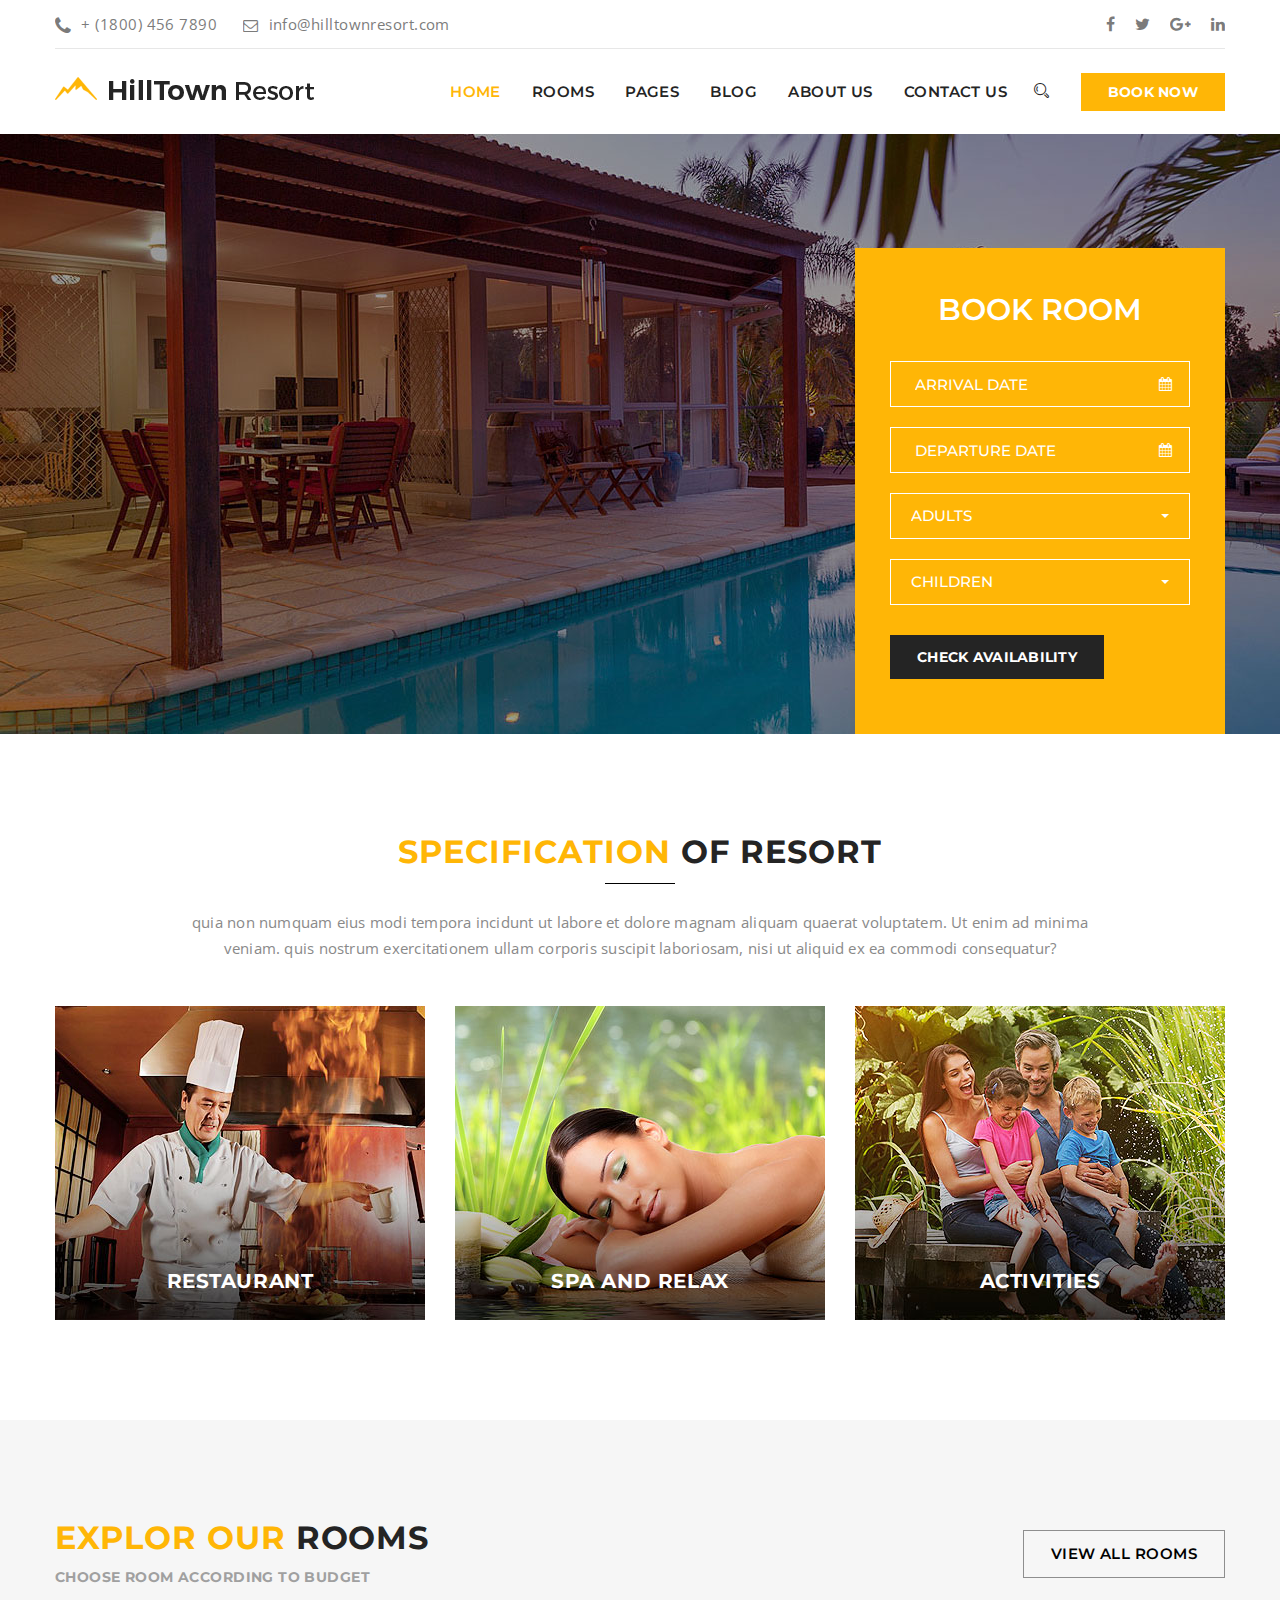
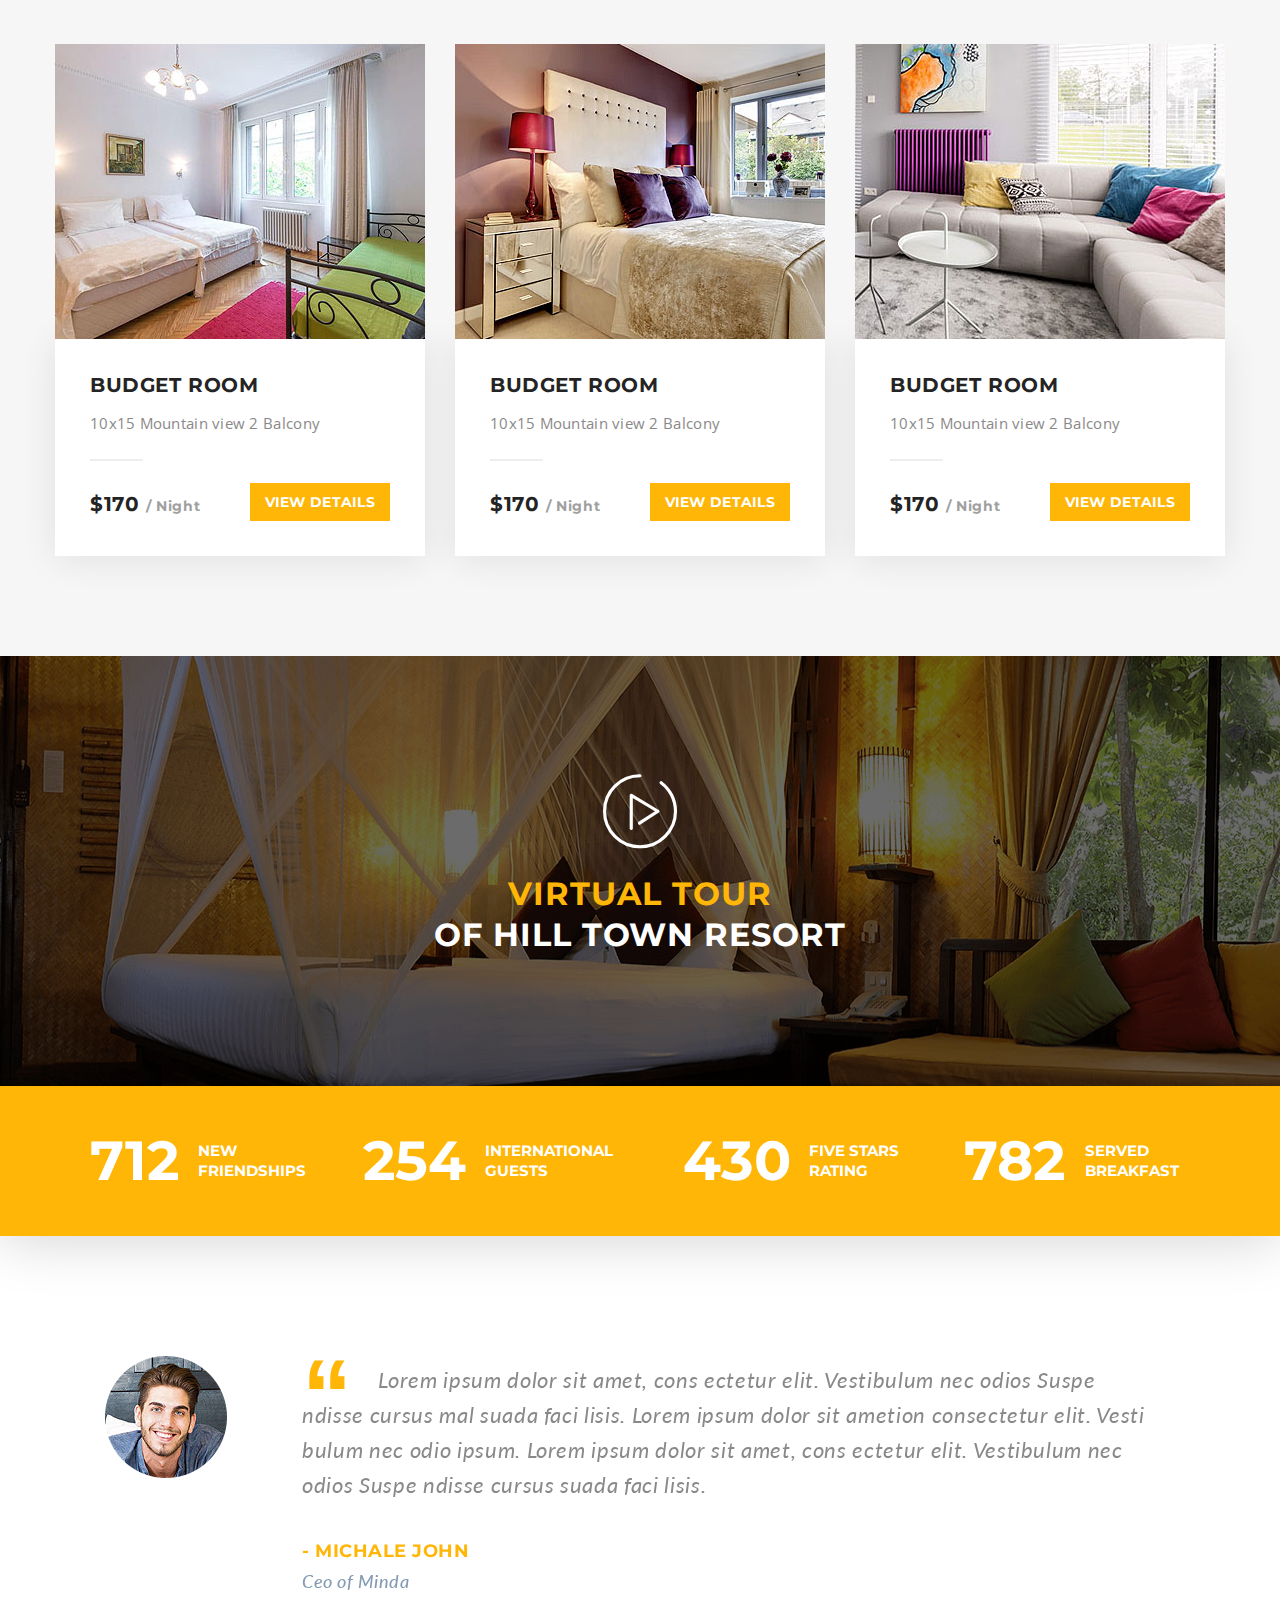
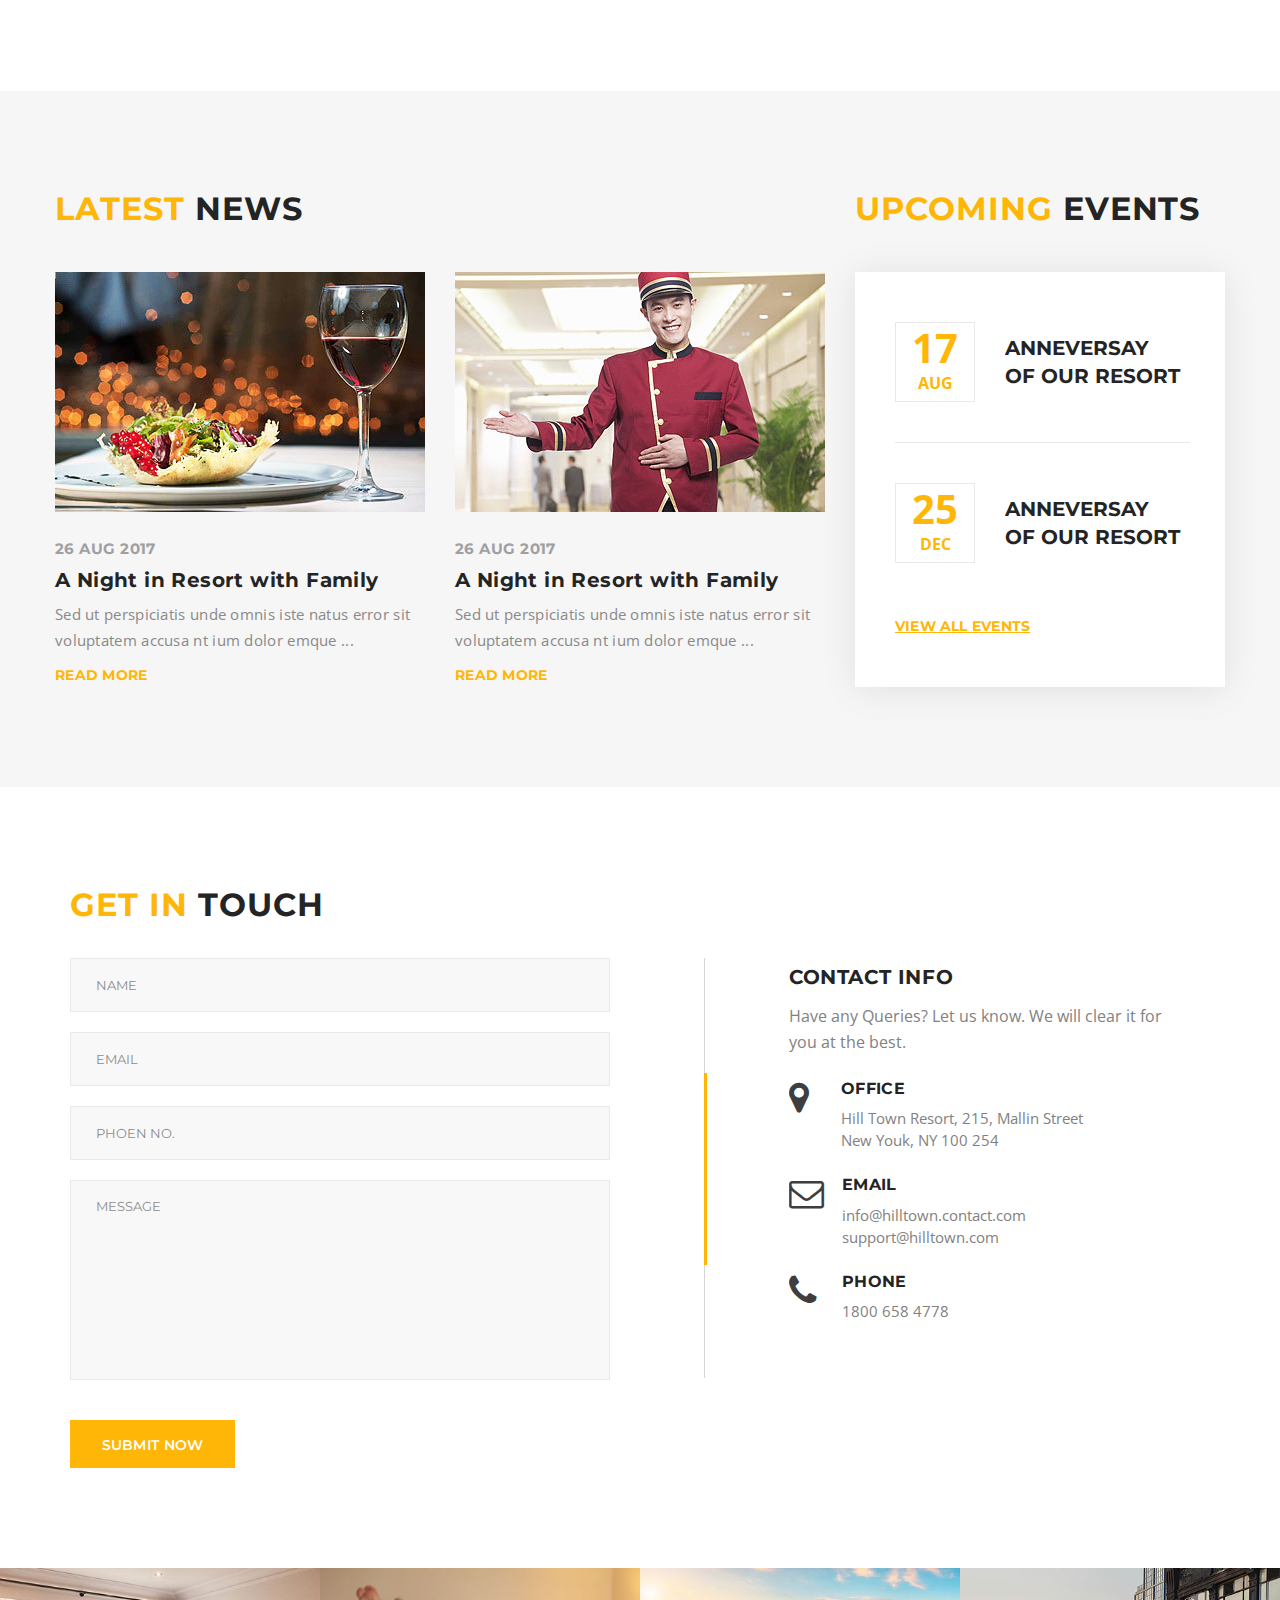
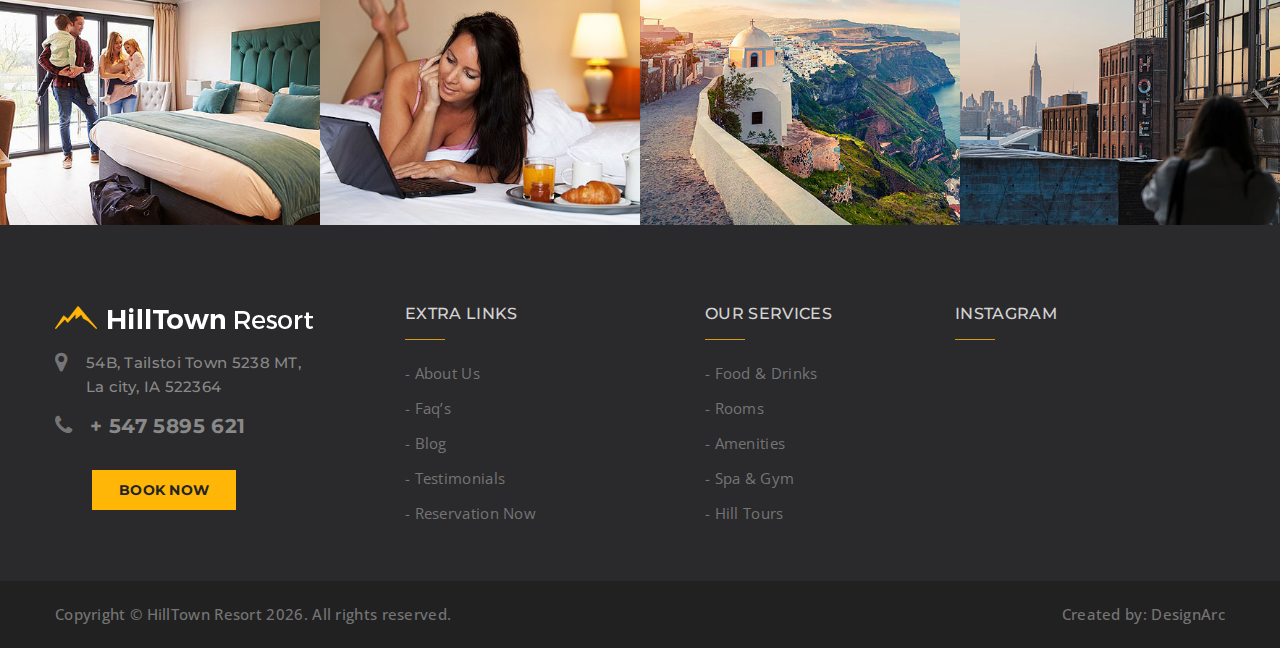
==== index-3.html @ 5f94962a "First Commit" ====
<!DOCTYPE html>
<html lang="en">
    
<!-- Mirrored from galaxyanalytics.net/demos/hilltown/theme/index-3.html by HTTrack Website Copier/3.x [XR&CO'2014], Sat, 01 Dec 2018 19:02:22 GMT -->
<head>
        <meta charset="utf-8">
        <meta http-equiv="X-UA-Compatible" content="IE=edge">
        <meta name="viewport" content="width=device-width, initial-scale=1">
        
        <link rel="icon" href="img/fav-icon.png" type="image/x-icon" />
        <!-- The above 3 meta tags *must* come first in the head; any other head content must come *after* these tags -->
        <title>HillTown Resort</title>

        <!-- Icon css link -->
        <link href="css/font-awesome.min.css" rel="stylesheet">
        <link href="vendors/stroke-icon/style.css" rel="stylesheet">
        <link href="vendors/flat-icon/flaticon.css" rel="stylesheet">
        <!-- Bootstrap -->
        <link href="css/bootstrap.min.css" rel="stylesheet">
        
        <!-- Rev slider css -->
        <link href="vendors/revolution/css/settings.css" rel="stylesheet">
        <link href="vendors/revolution/css/layers.css" rel="stylesheet">
        <link href="vendors/revolution/css/navigation.css" rel="stylesheet">
        <link href="vendors/animate-css/animate.css" rel="stylesheet">
        
        <!-- Extra plugin css -->
        <link href="vendors/magnify-popup/magnific-popup.css" rel="stylesheet">
        <link href="vendors/owl-carousel/owl.carousel.min.css" rel="stylesheet">
        <link href="vendors/bootstrap-datepicker/bootstrap-datetimepicker.min.css" rel="stylesheet">
        <link href="vendors/bootstrap-selector/bootstrap-select.css" rel="stylesheet">
        <link href="vendors/lightbox/simpleLightbox.css" rel="stylesheet">
        
        <link href="css/style.css" rel="stylesheet">
        <link href="css/responsive.css" rel="stylesheet">

        <!-- HTML5 shim and Respond.js for IE8 support of HTML5 elements and media queries -->
        <!-- WARNING: Respond.js doesn't work if you view the page via file:// -->
        <!--[if lt IE 9]>
        <script src="https://oss.maxcdn.com/html5shiv/3.7.3/html5shiv.min.js"></script>
        <script src="https://oss.maxcdn.com/respond/1.4.2/respond.min.js"></script>
        <![endif]-->
    </head>
    <body>

        <!--================Header Area =================-->
        <header class="main_header_area white_menu">
            <div class="header_top">
                <div class="container">
                    <div class="header_top_inner">
                        <div class="pull-left">
                            <a href="#"><i class="fa fa-phone"></i>+ (1800) 456 7890</a>
                            <a href="#"><i class="fa fa-envelope-o"></i>info@hilltownresort.com</a>
                        </div>
                        <div class="pull-right">
                            <ul class="header_social">
                                <li><a href="#"><i class="fa fa-facebook"></i></a></li>
                                <li><a href="#"><i class="fa fa-twitter"></i></a></li>
                                <li><a href="#"><i class="fa fa-google-plus"></i></a></li>
                                <li><a href="#"><i class="fa fa-linkedin"></i></a></li>
                            </ul>
                        </div>
                    </div>
                </div>
            </div>
            <div class="header_menu">
                <nav class="navbar navbar-default">
                    <div class="container">
                        <!-- Brand and toggle get grouped for better mobile display -->
                        <div class="navbar-header">
                            <button type="button" class="navbar-toggle collapsed" data-toggle="collapse" data-target="#bs-example-navbar-collapse-1" aria-expanded="false">
                                <span class="sr-only">Toggle navigation</span>
                                <span class="icon-bar"></span>
                                <span class="icon-bar"></span>
                                <span class="icon-bar"></span>
                            </button>
                            <a class="navbar-brand" href="#">
                                <img src="img/logo-black.png" alt="">
                                <img src="img/logo-sticky.png" alt="">
                            </a>
                        </div>

                        <!-- Collect the nav links, forms, and other content for toggling -->
                        <div class="collapse navbar-collapse" id="bs-example-navbar-collapse-1">
                            <ul class="nav navbar-nav">
                                <li class="dropdown submenu active">
                                    <a href="#" class="dropdown-toggle" data-toggle="dropdown" role="button" aria-haspopup="true" aria-expanded="false">Home <i class="fa fa-chevron-down" aria-hidden="true"></i></a>
                                    <ul class="dropdown-menu">
                                        <li><a href="index.html">Home Page 1</a></li>
                                        <li><a href="index-2.html">Home Page 2</a></li>
                                        <li><a href="index-3.html">Home Page 3</a></li>
                                        <li><a href="index-4.html">Home Page 4</a></li>
                                    </ul>
                                </li>
                                <li class="submenu dropdown">
                                    <a href="#" class="dropdown-toggle" data-toggle="dropdown" role="button" aria-haspopup="true" aria-expanded="false">Rooms <i class="fa fa-chevron-down" aria-hidden="true"></i></a>
                                    <ul class="dropdown-menu">
                                        <li><a href="room.html">Rooms Grid Style</a></li>
                                        <li><a href="room-list.html">Rooms List Style</a></li>
                                        <li><a href="room-details.html">Single Room</a></li>
                                    </ul>
                                </li>
                                <li class="submenu dropdown">
                                    <a href="#" class="dropdown-toggle" data-toggle="dropdown" role="button" aria-haspopup="true" aria-expanded="false">pages <i class="fa fa-chevron-down" aria-hidden="true"></i></a>
                                    <ul class="dropdown-menu">
                                        <li><a href="aminities.html">Aminities</a></li>
                                        <li><a href="search.html">Search</a></li>
                                        <li class="dropdown submenu">
                                            <a href="#" class="dropdown-toggle" data-toggle="dropdown" role="button" aria-haspopup="true" aria-expanded="false">Events</a>
                                            <ul class="dropdown-menu">
                                                <li><a href="event.html">-  Event List</a></li>
                                                <li><a href="event-two-column.html">-  Event Grid</a></li>
                                                <li><a href="event-details.html">-  Event Single</a></li>
                                            </ul>
                                        </li>
                                        <li class="dropdown submenu">
                                            <a href="#" class="dropdown-toggle" data-toggle="dropdown" role="button" aria-haspopup="true" aria-expanded="false">Gallery</a>
                                            <ul class="dropdown-menu">
                                                <li><a href="gallery-two-column.html">-  Gallery 2 Column</a></li>
                                                <li><a href="gallery-three-column.html">-  Gallery 3 Column</a></li>
                                                <li><a href="cobage-gallery.html">-  Gallery Cobage</a></li>
                                            </ul>
                                        </li>
                                        <li><a href="restaurant.html">Our Reataurant</a></li>
                                        <li><a href="spa.html">Spa & Relax</a></li>
                                        <li><a href="activities.html">Activities</a></li>
                                        <li><a href="comming-soon.html">Coming Soon page</a></li>
                                        <li><a href="404.html">404 Error</a></li>
                                    </ul>
                                </li>
                                <li class="submenu dropdown">
                                    <a href="#" class="dropdown-toggle" data-toggle="dropdown" role="button" aria-haspopup="true" aria-expanded="false">Blog <i class="fa fa-chevron-down" aria-hidden="true"></i></a>
                                    <ul class="dropdown-menu">
                                        <li><a href="blog-left-sidebar.html">Blog with leftside bar</a></li>
                                        <li><a href="blog-right-sidebar.html">Blog with rightside bar</a></li>
                                        <li><a href="blog.html">Blog without side bar</a></li>
                                        <li><a href="blog-details.html">Blog details</a></li>
                                    </ul>
                                </li>
                                <li><a href="about-us.html">About Us</a></li>
                                <li><a href="contact-us.html">Contact Us</a></li>
                            </ul>
                            <ul class="nav navbar-nav navbar-right">
                                <li class="search_dropdown">
                                    <a class="popup-with-zoom-anim" href="#test-search"><i class="icon icon-Search"></i></a>
                                </li>
                                <li class="book_btn">
                                    <a class="book_now_btn" href="#">Book now</a>
                                </li>
                            </ul>
                        </div><!-- /.navbar-collapse -->
                    </div><!-- /.container-fluid -->
                </nav>
            </div>
        </header>
        <!--================Header Area =================-->
        
        <!--================Slider Area =================-->
        <section class="main_slider_area">
            <div id="main_slider3" class="rev_slider" data-version="5.3.1.6">
                <ul>
                    <li data-index="rs-1587" data-transition="fade" data-slotamount="default" data-hideafterloop="0" data-hideslideonmobile="off"  data-easein="default" data-easeout="default" data-masterspeed="300"  data-thumb="img/home-slider/slider-5.jpg"  data-rotate="0"  data-saveperformance="off"  data-title="Creative" data-param1="01" data-param2="" data-param3="" data-param4="" data-param5="" data-param6="" data-param7="" data-param8="" data-param9="" data-param10="" data-description="">
                    <!-- MAIN IMAGE -->
                    <img src="img/home-slider/slider-5.jpg"  alt="" data-bgposition="center center" data-bgfit="cover" data-bgrepeat="no-repeat" data-bgparallax="5" class="rev-slidebg" data-no-retina>

                    </li>
                    <li data-index="rs-1588" data-transition="fade" data-slotamount="default" data-hideafterloop="0" data-hideslideonmobile="off"  data-easein="default" data-easeout="default" data-masterspeed="300"  data-thumb="img/home-slider/slider-6.jpg"  data-rotate="0"  data-saveperformance="off"  data-title="Creative" data-param1="01" data-param2="" data-param3="" data-param4="" data-param5="" data-param6="" data-param7="" data-param8="" data-param9="" data-param10="" data-description="">
                    <!-- MAIN IMAGE -->
                    <img src="img/home-slider/slider-6.jpg"  alt="" data-bgposition="center center" data-bgfit="cover" data-bgrepeat="no-repeat" data-bgparallax="5" class="rev-slidebg" data-no-retina>
                    <!-- LAYERS -->
                        <!-- LAYERS -->

                        <!-- LAYER NR. 1 -->
                    </li>
                    <li data-index="rs-1589" data-transition="fade" data-slotamount="default" data-hideafterloop="0" data-hideslideonmobile="off"  data-easein="default" data-easeout="default" data-masterspeed="300"  data-thumb="img/home-slider/slider-7.jpg"  data-rotate="0"  data-saveperformance="off"  data-title="Creative" data-param1="01" data-param2="" data-param3="" data-param4="" data-param5="" data-param6="" data-param7="" data-param8="" data-param9="" data-param10="" data-description="">
                    <!-- MAIN IMAGE -->
                    <img src="img/home-slider/slider-7.jpg"  alt="" data-bgposition="center center" data-bgfit="cover" data-bgrepeat="no-repeat" data-bgparallax="5" class="rev-slidebg" data-no-retina>
                        <!-- LAYER NR. 1 -->
                    </li>
                </ul>
            </div>
            <div class="book_room_area">
                <div class="container">
                    <div class="book_room_box">
                        <div class="book_table_item">
                            <h3>Book Room</h3>
                        </div>
                        <div class="book_table_item">
                            <div class="input-append date form_datetime">
                                <input size="16" type="text" value="" readonly placeholder="Arrival Date">
                                <span class="add-on"><i class="fa fa-calendar" aria-hidden="true"></i></span>
                            </div>
                        </div>
                        <div class="book_table_item">
                            <div class="input-append date form_datetime">
                                <input size="16" type="text" value="" readonly placeholder="Departure Date">
                                <span class="add-on"><i class="fa fa-calendar" aria-hidden="true"></i></span>
                            </div>
                        </div>
                        <div class="book_table_item">
                            <select class="selectpicker">
                                <option>Adults</option>
                                <option>Adults</option>
                                <option>Adults</option>
                            </select>
                        </div>
                        <div class="book_table_item">
                            <select class="selectpicker">
                                <option>Children</option>
                                <option>Children</option>
                                <option>Children</option>
                            </select>
                        </div>
                        <div class="book_table_item">
                            <a class="book_now_btn_black" href="#">Check Availability</a>
                        </div>
                    </div>
                </div>
            </div>
        </section>
        <!--================End Slider Area =================-->
        
        <!--================Specification Resort Area =================-->
        <section class="spec_resort_area">
            <div class="container">
                <div class="main_big_title">
                    <h2>specification <span>of resort</span></h2>
                    <p>quia non numquam eius modi tempora incidunt ut labore et dolore magnam aliquam quaerat voluptatem. Ut enim ad minima <br /> veniam. quis nostrum exercitationem ullam corporis suscipit laboriosam, nisi ut aliquid ex ea commodi consequatur? </p>
                </div>
                <div class="row spec_resort_inner">
                    <div class="col-md-4 col-sm-6">
                        <div class="spec_resort_item">
                            <a class="resort_img" href="spa.html"><img src="img/resot/resot-2.jpg" alt=""></a>
                            <h4>Restaurant</h4>
                        </div>
                    </div>
                    <div class="col-md-4 col-sm-6">
                        <div class="spec_resort_item">
                            <a class="resort_img" href="spa.html"><img src="img/resot/resot-3.jpg" alt=""></a>
                            <h4>spa and relax</h4>
                        </div>
                    </div>
                    <div class="col-md-4 col-sm-6">
                        <div class="spec_resort_item">
                            <a class="resort_img" href="spa.html"><img src="img/resot/resot-4.jpg" alt=""></a>
                            <h4>activities</h4>
                        </div>
                    </div>
                </div>
            </div>
        </section>
        <!--================End Specification Resort Area =================-->
        
        <!--================Explor Room Area =================-->
        <section class="explor_room_area">
            <div class="container">
                <div class="explor_title row m0">
                    <div class="pull-left">
                        <div class="left_ex_title">
                            <h2>Explor Our <span>rooms</span></h2>
                            <p>choose room according to budget</p>
                        </div>
                    </div>
                    <div class="pull-right">
                        <a class="about_btn_b" href="#">view all rooms</a>
                    </div>
                </div>
                <div class="row explor_room_item_inner">
                    <div class="col-md-4 col-sm-6">
                        <div class="explor_item">
                            <a href="room-details.html" class="room_image">
                                <img src="img/room/room-1.jpg" alt="">
                            </a>
                            <div class="explor_text">
                                <a href="#"><h4>Budget room</h4></a>
                                <ul>
                                    <li><a href="#">10x15</a></li>
                                    <li><a href="#">Mountain view</a></li>
                                    <li><a href="#">2 Balcony</a></li>
                                </ul>
                                <div class="explor_footer">
                                    <div class="pull-left">
                                        <h3>$170 <span>/ Night</span></h3>
                                    </div>
                                    <div class="pull-right">
                                        <a class="book_now_btn" href="#">View details</a>
                                    </div>
                                </div>
                            </div>
                        </div>
                    </div>
                    <div class="col-md-4 col-sm-6">
                        <div class="explor_item">
                            <a href="room-details.html" class="room_image">
                                <img src="img/room/room-2.jpg" alt="">
                            </a>
                            <div class="explor_text">
                                <a href="#"><h4>Budget room</h4></a>
                                <ul>
                                    <li><a href="#">10x15</a></li>
                                    <li><a href="#">Mountain view</a></li>
                                    <li><a href="#">2 Balcony</a></li>
                                </ul>
                                <div class="explor_footer">
                                    <div class="pull-left">
                                        <h3>$170 <span>/ Night</span></h3>
                                    </div>
                                    <div class="pull-right">
                                        <a class="book_now_btn" href="#">View details</a>
                                    </div>
                                </div>
                            </div>
                        </div>
                    </div>
                    <div class="col-md-4 col-sm-6">
                        <div class="explor_item">
                            <a href="room-details.html" class="room_image">
                                <img src="img/room/room-3.jpg" alt="">
                            </a>
                            <div class="explor_text">
                                <a href="#"><h4>Budget room</h4></a>
                                <ul>
                                    <li><a href="#">10x15</a></li>
                                    <li><a href="#">Mountain view</a></li>
                                    <li><a href="#">2 Balcony</a></li>
                                </ul>
                                <div class="explor_footer">
                                    <div class="pull-left">
                                        <h3>$170 <span>/ Night</span></h3>
                                    </div>
                                    <div class="pull-right">
                                        <a class="book_now_btn" href="#">View details</a>
                                    </div>
                                </div>
                            </div>
                        </div>
                    </div>
                </div>
            </div>
        </section>
        <!--================End Explor Room Area =================-->
        
        <!--================Video Area =================-->
        <section class="video_area">
            <div class="container">
                <div class="video_inner">
                    <a class="popup-youtube" href="https://www.youtube.com/watch?v=48uPk1SA37Y"><i class="flaticon-play-button"></i></a>
                    <h4>virtual Tour</h4>
                    <h5>of Hill Town Resort</h5>
                </div>
            </div>
        </section>
        <!--================End Video Area =================-->
        
        <!--================Fun Fact Area =================-->
        <section class="fun_fact_area yellow_fun_fact">
            <div class="container">
                <div class="row">
                    <div class="fun_fact_box row m0">
                        <div class="col-md-3 col-sm-6">
                            <div class="media">
                                <div class="media-left">
                                    <h3 class="counter">712</h3>
                                </div>
                                <div class="media-body">
                                    <h4>new <br /> friendships</h4>
                                </div>
                            </div>
                        </div>
                        <div class="col-md-3 col-sm-6">
                            <div class="media">
                                <div class="media-left">
                                    <h3 class="counter">254</h3>
                                </div>
                                <div class="media-body">
                                    <h4>International <br /> Guests</h4>
                                </div>
                            </div>
                        </div>
                        <div class="col-md-3 col-sm-6">
                            <div class="media">
                                <div class="media-left">
                                    <h3 class="counter">430</h3>
                                </div>
                                <div class="media-body">
                                    <h4>five stars <br /> rating</h4>
                                </div>
                            </div>
                        </div>
                        <div class="col-md-3 col-sm-6">
                            <div class="media">
                                <div class="media-left">
                                    <h3 class="counter">782</h3>
                                </div>
                                <div class="media-body">
                                    <h4>Served <br /> Breakfast</h4>
                                </div>
                            </div>
                        </div>
                    </div>
                </div>
            </div>
        </section>
        <!--================End Fun Fact Area =================-->
        
        <!--================Client Testimonial Area =================-->
        <section class="client_area client_three">
            <div class="container">
                <div class="clients_slider owl-carousel">
                    <div class="item">
                        <div class="media">
                            <div class="media-left">
                                <img src="img/clients/client-1.png" alt="">
                            </div>
                            <div class="media-body">
                                <p><i>“</i> Lorem ipsum dolor sit amet, cons ectetur elit. Vestibulum nec odios Suspe ndisse cursus mal suada faci lisis. Lorem ipsum dolor sit ametion consectetur elit. Vesti bulum nec odio ipsum. Lorem ipsum dolor sit amet, cons ectetur elit. Vestibulum nec odios Suspe ndisse cursus suada faci lisis. </p>
                                <a href="#"><h4>- Michale John</h4></a>
                                <h5>Ceo of Minda</h5>
                            </div>
                        </div>
                    </div>
                    <div class="item">
                        <div class="media">
                            <div class="media-left">
                                <img src="img/clients/client-1.png" alt="">
                            </div>
                            <div class="media-body">
                                <p><i>“</i> Lorem ipsum dolor sit amet, cons ectetur elit. Vestibulum nec odios Suspe ndisse cursus mal suada faci lisis. Lorem ipsum dolor sit ametion consectetur elit. Vesti bulum nec odio ipsum. Lorem ipsum dolor sit amet, cons ectetur elit. Vestibulum nec odios Suspe ndisse cursus suada faci lisis. </p>
                                <a href="#"><h4>- Michale John</h4></a>
                                <h5>Ceo of Minda</h5>
                            </div>
                        </div>
                    </div>
                    <div class="item">
                        <div class="media">
                            <div class="media-left">
                                <img src="img/clients/client-1.png" alt="">
                            </div>
                            <div class="media-body">
                                <p><i>“</i> Lorem ipsum dolor sit amet, cons ectetur elit. Vestibulum nec odios Suspe ndisse cursus mal suada faci lisis. Lorem ipsum dolor sit ametion consectetur elit. Vesti bulum nec odio ipsum. Lorem ipsum dolor sit amet, cons ectetur elit. Vestibulum nec odios Suspe ndisse cursus suada faci lisis. </p>
                                <a href="#"><h4>- Michale John</h4></a>
                                <h5>Ceo of Minda</h5>
                            </div>
                        </div>
                    </div>
                </div>
            </div>
        </section>
        <!--================End Client Testimonial Area =================-->
        
        <!--================Latest News Area =================-->
        <section class="latest_news_area">
            <div class="container">
                <div class="row">
                    <div class="col-md-8">
                        <div class="row latest_news_left">
                            <div class="left_ex_title">
                                <h2>Latest <span>News</span></h2>
                            </div>
                            <div class="col-sm-6">
                                <div class="l_news_item">
                                    <a href="blog-details.html" class="news_img">
                                        <img src="img/blog/latest-news/l-news-1.jpg" alt="">
                                    </a>
                                    <div class="news_text">
                                        <a class="l_date" href="#">26 Aug 2017</a>
                                        <a href="#"><h4>A Night in Resort with Family</h4></a>
                                        <p>Sed ut perspiciatis unde omnis iste natus error sit voluptatem accusa nt ium dolor emque ...</p>
                                        <a class="news_more" href="blog-details.html">Read more</a>
                                    </div>
                                </div>
                            </div>
                            <div class="col-sm-6">
                                <div class="l_news_item">
                                    <a href="blog-details.html" class="news_img">
                                        <img src="img/blog/latest-news/l-news-2.jpg" alt="">
                                    </a>
                                    <div class="news_text">
                                        <a class="l_date" href="#">26 Aug 2017</a>
                                        <a href="#"><h4>A Night in Resort with Family</h4></a>
                                        <p>Sed ut perspiciatis unde omnis iste natus error sit voluptatem accusa nt ium dolor emque ...</p>
                                        <a class="news_more" href="blog-details.html">Read more</a>
                                    </div>
                                </div>
                            </div>
                        </div>
                    </div>
                    <div class="col-md-4 col-sm-6">
                        <div class="right_event">
                            <div class="left_ex_title">
                                <h2>Upcoming <span>Events</span></h2>
                            </div>
                            <div class="right_event_area">
                                <div class="media">
                                    <div class="media-left">
                                        <h3>17<span>Aug</span></h3>
                                    </div>
                                    <div class="media-body">
                                        <h4>Anneversay of our resort</h4>
                                    </div>
                                </div>
                                <div class="media">
                                    <div class="media-left">
                                        <h3>25<span>Dec</span></h3>
                                    </div>
                                    <div class="media-body">
                                        <h4>Anneversay of our resort</h4>
                                    </div>
                                </div>
                                <a class="all_s_btn" href="#">view all events</a>
                            </div>
                        </div>
                    </div>
                </div>
            </div>
        </section>
        <!--================End Latest News Area =================-->
        
        <!--================Get Contact Area =================-->
        <section class="get_contact_area">
            <div class="container">
                <div class="row get_contact_inner">
                    <div class="col-md-6">
                        <div class="left_ex_title">
                            <h2>get in <span>touch</span></h2>
                        </div>
                        <form class="contact_us_form row m0" action="http://galaxyanalytics.net/demos/hilltown/theme/contact_process.php" method="post" id="contactForm" novalidate="novalidate">
                            <div class="form-group col-md-12">
                                <input type="text" class="form-control" id="name" name="name" placeholder="Name">
                            </div>
                            <div class="form-group col-md-12">
                                <input type="email" class="form-control" id="email" name="email" placeholder="Email">
                            </div>
                            <div class="form-group col-md-12">
                                <input type="text" class="form-control" id="phone" name="phone" placeholder="Phoen no.">
                            </div>
                            <div class="form-group col-md-12">
                                <textarea class="form-control" name="message" id="message" rows="1" placeholder="Message"></textarea>
                            </div>
                            <div class="form-group col-md-12">
                                <button type="submit" value="submit" class="btn submit_btn form-control">submit now</button>
                            </div>
                        </form>
                    </div>
                    <div class="col-md-6">
                        <div class="right_contact_info">
                            <div class="contact_info_title">
                                <h3>Contact info</h3>
                                <p>Have any Queries? Let us know. We will clear it for you at the best.</p>
                            </div>
                            <div class="contact_info_list">
                                <div class="media">
                                    <div class="media-left">
                                        <i class="fa fa-map-marker"></i>
                                    </div>
                                    <div class="media-body">
                                        <h4>Office</h4>
                                        <p>Hill Town Resort, 215, Mallin Street <br /> New Youk, NY 100 254</p>
                                    </div>
                                </div>
                                <div class="media">
                                    <div class="media-left">
                                        <i class="fa fa-envelope-o"></i>
                                    </div>
                                    <div class="media-body">
                                        <h4>Email</h4>
                                        <a href="#">info@hilltown.contact.com</a>
                                        <a href="#">support@hilltown.com</a>
                                    </div>
                                </div>
                                <div class="media">
                                    <div class="media-left">
                                        <i class="fa fa-phone"></i>
                                    </div>
                                    <div class="media-body">
                                        <h4>Phone</h4>
                                        <a href="#">1800 658 4778</a>
                                    </div>
                                </div>
                            </div>
                        </div>
                    </div>
                </div>
            </div>
        </section>
        <!--================End Get Contact Area =================-->
        
        <!--================Our Resort Gallery Area =================-->
        <div class="resort_gallery_inner resort_g_full">
            <div class="resort_full_gallery owl-carousel imageGallery1">
                <div class="item">
                    <img src="img/gallery/resort-g-1.jpg" alt="">
                    <div class="resort_g_hover">
                        <div class="resort_hover_inner">
                            <a class="light" href="img/gallery/gallery-big/img-1.jpg"><i class="fa fa-expand" aria-hidden="true"></i></a> 
                            <h5>Our Room</h5>
                        </div>
                    </div>
                </div>
                <div class="item">
                    <img src="img/gallery/resort-g-2.jpg" alt="">
                    <div class="resort_g_hover">
                        <div class="resort_hover_inner">
                            <a class="light" href="img/gallery/gallery-big/img-2.jpg"><i class="fa fa-expand" aria-hidden="true"></i></a> 
                            <h5>Our Room</h5>
                        </div>
                    </div>
                </div>
                <div class="item">
                    <img src="img/gallery/resort-g-3.jpg" alt="">
                    <div class="resort_g_hover">
                        <div class="resort_hover_inner">
                            <a class="light" href="img/gallery/gallery-big/img-3.jpg"><i class="fa fa-expand" aria-hidden="true"></i></a> 
                            <h5>Our Room</h5>
                        </div>
                    </div>
                </div>
                <div class="item">
                    <img src="img/gallery/resort-g-4.jpg" alt="">
                    <div class="resort_g_hover">
                        <div class="resort_hover_inner">
                            <a class="light" href="img/gallery/gallery-big/img-4.jpg"><i class="fa fa-expand" aria-hidden="true"></i></a> 
                            <h5>Our Room</h5>
                        </div>
                    </div>
                </div>
            </div>
        </div>
        <!--================End Our Resort Gallery Area =================-->
        
        <!--================Footer Area =================-->
        <footer class="footer_area">
            <div class="footer_widget_area">
                <div class="container">
                    <div class="row">
                        <div class="col-md-3 col-xs-6">
                            <aside class="f_widget about_widget">
                                <img src="img/footer-logo.png" alt="">
                                <div class="ab_wd_list">
                                    <div class="media">
                                        <div class="media-left">
                                            <i class="fa fa-map-marker"></i>
                                        </div>
                                        <div class="media-body">
                                            <h4>54B, Tailstoi Town 5238 MT, La city, IA 522364</h4>
                                        </div>
                                    </div>
                                    <div class="media">
                                        <div class="media-left">
                                            <i class="fa fa-phone"></i>
                                        </div>
                                        <div class="media-body">
                                            <h4>+ 547 5895 621</h4>
                                        </div>
                                    </div>
                                </div>
                                <div class="book_now_area">
                                    <a class="book_now_btn" href="#">Book now</a>
                                </div>
                            </aside>
                        </div>
                        <div class="col-md-3 col-xs-6">
                            <aside class="f_widget link_widget">
                                <div class="f_title">
                                    <h3>Extra Links</h3>
                                </div>
                                <ul>
                                    <li><a href="#">-  About Us</a></li>
                                    <li><a href="#">-  Faq’s</a></li>
                                    <li><a href="#">-  Blog</a></li>
                                    <li><a href="#">-  Testimonials</a></li>
                                    <li><a href="#">-  Reservation Now</a></li>
                                </ul>
                            </aside>
                        </div>
                        <div class="col-md-3 col-xs-6">
                            <aside class="f_widget link_widget">
                                <div class="f_title">
                                    <h3>our services</h3>
                                </div>
                                <ul>
                                    <li><a href="#">-  Food & Drinks</a></li>
                                    <li><a href="#">-  Rooms</a></li>
                                    <li><a href="#">-  Amenities</a></li>
                                    <li><a href="#">-  Spa & Gym</a></li>
                                    <li><a href="#">-  Hill Tours</a></li>
                                </ul>
                            </aside>
                        </div>
                        <div class="col-md-3 col-xs-6">
                            <aside class="f_widget instagram_widget">
                                <div class="f_title">
                                    <h3>Instagram</h3>
                                </div>
                                <ul class="instagram_list" id="instafeed"></ul>
                            </aside>
                        </div>
                    </div>
                </div>
            </div>
            <div class="footer_copyright_area">
                <div class="container">
                    <div class="pull-left">
                        <h4>Copyright © HillTown Resort  <script>document.write(new Date().getFullYear());</script>. All rights reserved. </h4>
                    </div>
                    <div class="pull-right">
                        <h4>Created by: <a href="#">DesignArc</a></h4>
                    </div>
                </div>
            </div>
        </footer>
        <!--================End Footer Area =================-->
        
        <!--================Search Box Area =================-->
        <div class="search_area zoom-anim-dialog mfp-hide" id="test-search">
            <div class="search_box_inner">
                <h3>Search</h3>
                <div class="input-group">
                    <input type="text" class="form-control" placeholder="Search for...">
                    <span class="input-group-btn">
                        <button class="btn btn-default" type="button"><i class="icon icon-Search"></i></button>
                    </span>
                </div>
            </div>
        </div>
        <!--================End Search Box Area =================-->
        
        
        
        
        
        <!--================End Footer Area =================-->
        <!-- jQuery (necessary for Bootstrap's JavaScript plugins) -->
        <script src="js/jquery-2.2.4.js"></script>
        <!-- Include all compiled plugins (below), or include individual files as needed -->
        <script src="js/bootstrap.min.js"></script>
        <!-- Rev slider js -->
        <script src="vendors/revolution/js/jquery.themepunch.tools.min.js"></script>
        <script src="vendors/revolution/js/jquery.themepunch.revolution.min.js"></script>
        <script src="vendors/revolution/js/extensions/revolution.extension.video.min.js"></script>
        <script src="vendors/revolution/js/extensions/revolution.extension.slideanims.min.js"></script>
        <script src="vendors/revolution/js/extensions/revolution.extension.layeranimation.min.js"></script>
        <script src="vendors/revolution/js/extensions/revolution.extension.navigation.min.js"></script>
        
        <script src="vendors/magnify-popup/jquery.magnific-popup.min.js"></script>
        <script src="vendors/isotope/imagesloaded.pkgd.min.js"></script>
        <script src="vendors/isotope/isotope.pkgd.min.js"></script>
        <script src="vendors/counterup/waypoints.min.js"></script>
        <script src="vendors/counterup/jquery.counterup.min.js"></script>
        <script src="vendors/owl-carousel/owl.carousel.min.js"></script>
        <script src="vendors/bootstrap-datepicker/bootstrap-datetimepicker.min.js"></script>
        <script src="vendors/bootstrap-selector/bootstrap-select.js"></script>
        <script src="vendors/lightbox/simpleLightbox.min.js"></script>
        
        <!-- instafeed-->
        <script type="text/javascript" src="vendors/instafeed/instafeed.min.js"></script>
        <script type="text/javascript" src="vendors/instafeed/script.js"></script>
        
        <script src="js/theme.js"></script>
    </body>

<!-- Mirrored from galaxyanalytics.net/demos/hilltown/theme/index-3.html by HTTrack Website Copier/3.x [XR&CO'2014], Sat, 01 Dec 2018 19:05:26 GMT -->
</html>
---- vendors/stroke-icon/style.css ----
@font-face {
	font-family: 'Stroke-Gap-Icons';
	src: url('fonts/Stroke-Gap-Icons.eot');
}
@font-face {
	font-family: 'Stroke-Gap-Icons';
	src: url([data-uri]) format('truetype'),
		 url([data-uri]) format('woff');
	font-weight: normal;
	font-style: normal;
}

.icon {
	font-family: 'Stroke-Gap-Icons';
	speak: none;
	font-style: normal;
	font-weight: normal;
	font-variant: normal;
	text-transform: none;
	line-height: 1;

	/* Better Font Rendering =========== */
	-webkit-font-smoothing: antialiased;
	-moz-osx-font-smoothing: grayscale;
}

.icon-WorldWide:before {
	content: "\e600";
}
.icon-WorldGlobe:before {
	content: "\e601";
}
.icon-Underpants:before {
	content: "\e602";
}
.icon-Tshirt:before {
	content: "\e603";
}
.icon-Trousers:before {
	content: "\e604";
}
.icon-Tie:before {
	content: "\e605";
}
.icon-TennisBall:before {
	content: "\e606";
}
.icon-Telesocpe:before {
	content: "\e607";
}
.icon-Stop:before {
	content: "\e608";
}
.icon-Starship:before {
	content: "\e609";
}
.icon-Starship2:before {
	content: "\e60a";
}
.icon-Speaker:before {
	content: "\e60b";
}
.icon-Speaker2:before {
	content: "\e60c";
}
.icon-Soccer:before {
	content: "\e60d";
}
.icon-Snikers:before {
	content: "\e60e";
}
.icon-Scisors:before {
	content: "\e60f";
}
.icon-Puzzle:before {
	content: "\e610";
}
.icon-Printer:before {
	content: "\e611";
}
.icon-Pool:before {
	content: "\e612";
}
.icon-Podium:before {
	content: "\e613";
}
.icon-Play:before {
	content: "\e614";
}
.icon-Planet:before {
	content: "\e615";
}
.icon-Pause:before {
	content: "\e616";
}
.icon-Next:before {
	content: "\e617";
}
.icon-MusicNote2:before {
	content: "\e618";
}
.icon-MusicNote:before {
	content: "\e619";
}
.icon-MusicMixer:before {
	content: "\e61a";
}
.icon-Microphone:before {
	content: "\e61b";
}
.icon-Medal:before {
	content: "\e61c";
}
.icon-ManFigure:before {
	content: "\e61d";
}
.icon-Magnet:before {
	content: "\e61e";
}
.icon-Like:before {
	content: "\e61f";
}
.icon-Hanger:before {
	content: "\e620";
}
.icon-Handicap:before {
	content: "\e621";
}
.icon-Forward:before {
	content: "\e622";
}
.icon-Footbal:before {
	content: "\e623";
}
.icon-Flag:before {
	content: "\e624";
}
.icon-FemaleFigure:before {
	content: "\e625";
}
.icon-Dislike:before {
	content: "\e626";
}
.icon-DiamondRing:before {
	content: "\e627";
}
.icon-Cup:before {
	content: "\e628";
}
.icon-Crown:before {
	content: "\e629";
}
.icon-Column:before {
	content: "\e62a";
}
.icon-Click:before {
	content: "\e62b";
}
.icon-Cassette:before {
	content: "\e62c";
}
.icon-Bomb:before {
	content: "\e62d";
}
.icon-BatteryLow:before {
	content: "\e62e";
}
.icon-BatteryFull:before {
	content: "\e62f";
}
.icon-Bascketball:before {
	content: "\e630";
}
.icon-Astronaut:before {
	content: "\e631";
}
.icon-WineGlass:before {
	content: "\e632";
}
.icon-Water:before {
	content: "\e633";
}
.icon-Wallet:before {
	content: "\e634";
}
.icon-Umbrella:before {
	content: "\e635";
}
.icon-TV:before {
	content: "\e636";
}
.icon-TeaMug:before {
	content: "\e637";
}
.icon-Tablet:before {
	content: "\e638";
}
.icon-Soda:before {
	content: "\e639";
}
.icon-SodaCan:before {
	content: "\e63a";
}
.icon-SimCard:before {
	content: "\e63b";
}
.icon-Signal:before {
	content: "\e63c";
}
.icon-Shaker:before {
	content: "\e63d";
}
.icon-Radio:before {
	content: "\e63e";
}
.icon-Pizza:before {
	content: "\e63f";
}
.icon-Phone:before {
	content: "\e640";
}
.icon-Notebook:before {
	content: "\e641";
}
.icon-Mug:before {
	content: "\e642";
}
.icon-Mastercard:before {
	content: "\e643";
}
.icon-Ipod:before {
	content: "\e644";
}
.icon-Info:before {
	content: "\e645";
}
.icon-Icecream2:before {
	content: "\e646";
}
.icon-Icecream1:before {
	content: "\e647";
}
.icon-Hourglass:before {
	content: "\e648";
}
.icon-Help:before {
	content: "\e649";
}
.icon-Goto:before {
	content: "\e64a";
}
.icon-Glasses:before {
	content: "\e64b";
}
.icon-Gameboy:before {
	content: "\e64c";
}
.icon-ForkandKnife:before {
	content: "\e64d";
}
.icon-Export:before {
	content: "\e64e";
}
.icon-Exit:before {
	content: "\e64f";
}
.icon-Espresso:before {
	content: "\e650";
}
.icon-Drop:before {
	content: "\e651";
}
.icon-Download:before {
	content: "\e652";
}
.icon-Dollars:before {
	content: "\e653";
}
.icon-Dollar:before {
	content: "\e654";
}
.icon-DesktopMonitor:before {
	content: "\e655";
}
.icon-Corkscrew:before {
	content: "\e656";
}
.icon-CoffeeToGo:before {
	content: "\e657";
}
.icon-Chart:before {
	content: "\e658";
}
.icon-ChartUp:before {
	content: "\e659";
}
.icon-ChartDown:before {
	content: "\e65a";
}
.icon-Calculator:before {
	content: "\e65b";
}
.icon-Bread:before {
	content: "\e65c";
}
.icon-Bourbon:before {
	content: "\e65d";
}
.icon-BottleofWIne:before {
	content: "\e65e";
}
.icon-Bag:before {
	content: "\e65f";
}
.icon-Arrow:before {
	content: "\e660";
}
.icon-Antenna2:before {
	content: "\e661";
}
.icon-Antenna1:before {
	content: "\e662";
}
.icon-Anchor:before {
	content: "\e663";
}
.icon-Wheelbarrow:before {
	content: "\e664";
}
.icon-Webcam:before {
	content: "\e665";
}
.icon-Unlinked:before {
	content: "\e666";
}
.icon-Truck:before {
	content: "\e667";
}
.icon-Timer:before {
	content: "\e668";
}
.icon-Time:before {
	content: "\e669";
}
.icon-StorageBox:before {
	content: "\e66a";
}
.icon-Star:before {
	content: "\e66b";
}
.icon-ShoppingCart:before {
	content: "\e66c";
}
.icon-Shield:before {
	content: "\e66d";
}
.icon-Seringe:before {
	content: "\e66e";
}
.icon-Pulse:before {
	content: "\e66f";
}
.icon-Plaster:before {
	content: "\e670";
}
.icon-Plaine:before {
	content: "\e671";
}
.icon-Pill:before {
	content: "\e672";
}
.icon-PicnicBasket:before {
	content: "\e673";
}
.icon-Phone2:before {
	content: "\e674";
}
.icon-Pencil:before {
	content: "\e675";
}
.icon-Pen:before {
	content: "\e676";
}
.icon-PaperClip:before {
	content: "\e677";
}
.icon-On-Off:before {
	content: "\e678";
}
.icon-Mouse:before {
	content: "\e679";
}
.icon-Megaphone:before {
	content: "\e67a";
}
.icon-Linked:before {
	content: "\e67b";
}
.icon-Keyboard:before {
	content: "\e67c";
}
.icon-House:before {
	content: "\e67d";
}
.icon-Heart:before {
	content: "\e67e";
}
.icon-Headset:before {
	content: "\e67f";
}
.icon-FullShoppingCart:before {
	content: "\e680";
}
.icon-FullScreen:before {
	content: "\e681";
}
.icon-Folder:before {
	content: "\e682";
}
.icon-Floppy:before {
	content: "\e683";
}
.icon-Files:before {
	content: "\e684";
}
.icon-File:before {
	content: "\e685";
}
.icon-FileBox:before {
	content: "\e686";
}
.icon-ExitFullScreen:before {
	content: "\e687";
}
.icon-EmptyBox:before {
	content: "\e688";
}
.icon-Delete:before {
	content: "\e689";
}
.icon-Controller:before {
	content: "\e68a";
}
.icon-Compass:before {
	content: "\e68b";
}
.icon-CompassTool:before {
	content: "\e68c";
}
.icon-ClipboardText:before {
	content: "\e68d";
}
.icon-ClipboardChart:before {
	content: "\e68e";
}
.icon-ChemicalGlass:before {
	content: "\e68f";
}
.icon-CD:before {
	content: "\e690";
}
.icon-Carioca:before {
	content: "\e691";
}
.icon-Car:before {
	content: "\e692";
}
.icon-Book:before {
	content: "\e693";
}
.icon-BigTruck:before {
	content: "\e694";
}
.icon-Bicycle:before {
	content: "\e695";
}
.icon-Wrench:before {
	content: "\e696";
}
.icon-Web:before {
	content: "\e697";
}
.icon-Watch:before {
	content: "\e698";
}
.icon-Volume:before {
	content: "\e699";
}
.icon-Video:before {
	content: "\e69a";
}
.icon-Users:before {
	content: "\e69b";
}
.icon-User:before {
	content: "\e69c";
}
.icon-UploadCLoud:before {
	content: "\e69d";
}
.icon-Typing:before {
	content: "\e69e";
}
.icon-Tools:before {
	content: "\e69f";
}
.icon-Tag:before {
	content: "\e6a0";
}
.icon-Speedometter:before {
	content: "\e6a1";
}
.icon-Share:before {
	content: "\e6a2";
}
.icon-Settings:before {
	content: "\e6a3";
}
.icon-Search:before {
	content: "\e6a4";
}
.icon-Screwdriver:before {
	content: "\e6a5";
}
.icon-Rolodex:before {
	content: "\e6a6";
}
.icon-Ringer:before {
	content: "\e6a7";
}
.icon-Resume:before {
	content: "\e6a8";
}
.icon-Restart:before {
	content: "\e6a9";
}
.icon-PowerOff:before {
	content: "\e6aa";
}
.icon-Pointer:before {
	content: "\e6ab";
}
.icon-Picture:before {
	content: "\e6ac";
}
.icon-OpenedLock:before {
	content: "\e6ad";
}
.icon-Notes:before {
	content: "\e6ae";
}
.icon-Mute:before {
	content: "\e6af";
}
.icon-Movie:before {
	content: "\e6b0";
}
.icon-Microphone2:before {
	content: "\e6b1";
}
.icon-Message:before {
	content: "\e6b2";
}
.icon-MessageRight:before {
	content: "\e6b3";
}
.icon-MessageLeft:before {
	content: "\e6b4";
}
.icon-Menu:before {
	content: "\e6b5";
}
.icon-Media:before {
	content: "\e6b6";
}
.icon-Mail:before {
	content: "\e6b7";
}
.icon-List:before {
	content: "\e6b8";
}
.icon-Layers:before {
	content: "\e6b9";
}
.icon-Key:before {
	content: "\e6ba";
}
.icon-Imbox:before {
	content: "\e6bb";
}
.icon-Eye:before {
	content: "\e6bc";
}
.icon-Edit:before {
	content: "\e6bd";
}
.icon-DSLRCamera:before {
	content: "\e6be";
}
.icon-DownloadCloud:before {
	content: "\e6bf";
}
.icon-CompactCamera:before {
	content: "\e6c0";
}
.icon-Cloud:before {
	content: "\e6c1";
}
.icon-ClosedLock:before {
	content: "\e6c2";
}
.icon-Chart2:before {
	content: "\e6c3";
}
.icon-Bulb:before {
	content: "\e6c4";
}
.icon-Briefcase:before {
	content: "\e6c5";
}
.icon-Blog:before {
	content: "\e6c6";
}
.icon-Agenda:before {
	content: "\e6c7";
}
---- vendors/flat-icon/flaticon.css ----
/*
  	Flaticon icon font: Flaticon
  	Creation date: 07/10/2017 18:33
  	*/

@font-face {
  font-family: "Flaticon";
  src: url("Flaticon.eot");
  src: url("Flaticond41d.eot?#iefix") format("embedded-opentype"),
       url("Flaticon.woff") format("woff"),
       url("Flaticon.ttf") format("truetype"),
       url("Flaticon.svg#Flaticon") format("svg");
  font-weight: normal;
  font-style: normal;
}

@media screen and (-webkit-min-device-pixel-ratio:0) {
  @font-face {
    font-family: "Flaticon";
    src: url("Flaticon.svg#Flaticon") format("svg");
  }
}

[class^="flaticon-"]:before, [class*=" flaticon-"]:before,
[class^="flaticon-"]:after, [class*=" flaticon-"]:after {   
  font-family: Flaticon;
        font-size: 20px;
font-style: normal;
margin-left: 20px;
}

.flaticon-taxi-1:before { content: "\f100"; }
.flaticon-shield:before { content: "\f101"; }
.flaticon-call-answer:before { content: "\f102"; }
.flaticon-mail:before { content: "\f103"; }
.flaticon-pin:before { content: "\f104"; }
.flaticon-play-button:before { content: "\f105"; }
.flaticon-taxi:before { content: "\f106"; }
.flaticon-toaster:before { content: "\f107"; }
.flaticon-wifi:before { content: "\f108"; }
---- vendors/revolution/css/settings.css ----
/*-----------------------------------------------------------------------------

-	Revolution Slider 5.0 Default Style Settings -

Screen Stylesheet

version:   	5.3.1
date:      	07/12/15
author:		themepunch
email:     	info@themepunch.com
website:   	http://www.themepunch.com
-----------------------------------------------------------------------------*/

#debungcontrolls,.debugtimeline{width:100%;box-sizing:border-box}.rev_column,.rev_column .tp-parallax-wrap,.tp-svg-layer svg{vertical-align:top}#debungcontrolls{z-index:100000;position:fixed;bottom:0;height:auto;background:rgba(0,0,0,.6);padding:10px}.debugtimeline{height:10px;position:relative;margin-bottom:3px;display:none;white-space:nowrap}.debugtimeline:hover{height:15px}.the_timeline_tester{background:#e74c3c;position:absolute;top:0;left:0;height:100%;width:0}.debugtimeline.tl_slide .the_timeline_tester{background:#f39c12}.debugtimeline.tl_frame .the_timeline_tester{background:#3498db}.debugtimline_txt{color:#fff;font-weight:400;font-size:7px;position:absolute;left:10px;top:0;white-space:nowrap;line-height:10px}.rtl{direction:rtl}@font-face{font-family:revicons;src:url(../fonts/revicons/revicons90c6.eot?5510888);src:url(../fonts/revicons/revicons90c6.eot?5510888#iefix) format('embedded-opentype'),url(../fonts/revicons/revicons90c6.woff?5510888) format('woff'),url(../fonts/revicons/revicons90c6.ttf?5510888) format('truetype'),url(../fonts/revicons/revicons90c6.svg?5510888#revicons) format('svg');font-weight:400;font-style:normal}[class*=" revicon-"]:before,[class^=revicon-]:before{font-family:revicons;font-style:normal;font-weight:400;speak:none;display:inline-block;text-decoration:inherit;width:1em;margin-right:.2em;text-align:center;font-variant:normal;text-transform:none;line-height:1em;margin-left:.2em}.revicon-search-1:before{content:'\e802'}.revicon-pencil-1:before{content:'\e831'}.revicon-picture-1:before{content:'\e803'}.revicon-cancel:before{content:'\e80a'}.revicon-info-circled:before{content:'\e80f'}.revicon-trash:before{content:'\e801'}.revicon-left-dir:before{content:'\e817'}.revicon-right-dir:before{content:'\e818'}.revicon-down-open:before{content:'\e83b'}.revicon-left-open:before{content:'\e819'}.revicon-right-open:before{content:'\e81a'}.revicon-angle-left:before{content:'\e820'}.revicon-angle-right:before{content:'\e81d'}.revicon-left-big:before{content:'\e81f'}.revicon-right-big:before{content:'\e81e'}.revicon-magic:before{content:'\e807'}.revicon-picture:before{content:'\e800'}.revicon-export:before{content:'\e80b'}.revicon-cog:before{content:'\e832'}.revicon-login:before{content:'\e833'}.revicon-logout:before{content:'\e834'}.revicon-video:before{content:'\e805'}.revicon-arrow-combo:before{content:'\e827'}.revicon-left-open-1:before{content:'\e82a'}.revicon-right-open-1:before{content:'\e82b'}.revicon-left-open-mini:before{content:'\e822'}.revicon-right-open-mini:before{content:'\e823'}.revicon-left-open-big:before{content:'\e824'}.revicon-right-open-big:before{content:'\e825'}.revicon-left:before{content:'\e836'}.revicon-right:before{content:'\e826'}.revicon-ccw:before{content:'\e808'}.revicon-arrows-ccw:before{content:'\e806'}.revicon-palette:before{content:'\e829'}.revicon-list-add:before{content:'\e80c'}.revicon-doc:before{content:'\e809'}.revicon-left-open-outline:before{content:'\e82e'}.revicon-left-open-2:before{content:'\e82c'}.revicon-right-open-outline:before{content:'\e82f'}.revicon-right-open-2:before{content:'\e82d'}.revicon-equalizer:before{content:'\e83a'}.revicon-layers-alt:before{content:'\e804'}.revicon-popup:before{content:'\e828'}.rev_slider_wrapper{position:relative;z-index:0;width:100%}.rev_slider{position:relative;overflow:visible}.entry-content .rev_slider a,.rev_slider a{box-shadow:none}.tp-overflow-hidden{overflow:hidden!important}.group_ov_hidden{overflow:hidden}.rev_slider img,.tp-simpleresponsive img{max-width:none!important;transition:none;margin:0;padding:0;border:none}.rev_slider .no-slides-text{font-weight:700;text-align:center;padding-top:80px}.rev_slider>ul,.rev_slider>ul>li,.rev_slider>ul>li:before,.rev_slider_wrapper>ul,.tp-revslider-mainul>li,.tp-revslider-mainul>li:before,.tp-simpleresponsive>ul,.tp-simpleresponsive>ul>li,.tp-simpleresponsive>ul>li:before{list-style:none!important;position:absolute;margin:0!important;padding:0!important;overflow-x:visible;overflow-y:visible;background-image:none;background-position:0 0;text-indent:0;top:0;left:0}.rev_slider>ul>li,.rev_slider>ul>li:before,.tp-revslider-mainul>li,.tp-revslider-mainul>li:before,.tp-simpleresponsive>ul>li,.tp-simpleresponsive>ul>li:before{visibility:hidden}.tp-revslider-mainul,.tp-revslider-slidesli{padding:0!important;margin:0!important;list-style:none!important}.fullscreen-container,.fullwidthbanner-container{padding:0;position:relative}.rev_slider li.tp-revslider-slidesli{position:absolute!important}.tp-caption .rs-untoggled-content{display:block}.tp-caption .rs-toggled-content{display:none}.rs-toggle-content-active.tp-caption .rs-toggled-content{display:block}.rs-toggle-content-active.tp-caption .rs-untoggled-content{display:none}.rev_slider .caption,.rev_slider .tp-caption{position:relative;visibility:hidden;white-space:nowrap;display:block;-webkit-font-smoothing:antialiased!important;z-index:1}.rev_slider .caption,.rev_slider .tp-caption,.tp-simpleresponsive img{-moz-user-select:none;-khtml-user-select:none;-webkit-user-select:none;-o-user-select:none}.rev_slider .tp-mask-wrap .tp-caption,.rev_slider .tp-mask-wrap :last-child,.wpb_text_column .rev_slider .tp-mask-wrap .tp-caption,.wpb_text_column .rev_slider .tp-mask-wrap :last-child{margin-bottom:0}.tp-svg-layer svg{width:100%;height:100%;position:relative}.tp-carousel-wrapper{cursor:url(openhand.html),move}.tp-carousel-wrapper.dragged{cursor:url(closedhand.html),move}.tp_inner_padding{box-sizing:border-box;max-height:none!important}.tp-caption.tp-layer-selectable{-moz-user-select:all;-khtml-user-select:all;-webkit-user-select:all;-o-user-select:all}.tp-caption.tp-hidden-caption,.tp-forcenotvisible,.tp-hide-revslider,.tp-parallax-wrap.tp-hidden-caption{visibility:hidden!important;display:none!important}.rev_slider audio,.rev_slider embed,.rev_slider iframe,.rev_slider object,.rev_slider video{max-width:none!important}.tp-element-background{position:absolute;top:0;left:0;width:100%;height:100%;z-index:0}.rev_row_zone{position:absolute;width:100%;left:0;box-sizing:border-box;min-height:50px;font-size:0}.rev_column_inner,.rev_slider .tp-caption.rev_row{position:relative;width:100%!important;box-sizing:border-box}.rev_row_zone_top{top:0}.rev_row_zone_middle{top:50%;transform:translateY(-50%)}.rev_row_zone_bottom{bottom:0}.rev_slider .tp-caption.rev_row{display:table;table-layout:fixed;vertical-align:top;height:auto!important;font-size:0}.rev_column{display:table-cell;position:relative;height:auto;box-sizing:border-box;font-size:0}.rev_column_inner{display:block;height:auto!important;white-space:normal!important}.rev_column_bg{width:100%;height:100%;position:absolute;top:0;left:0;z-index:0;box-sizing:border-box;background-clip:content-box;border:0 solid transparent}.tp-caption .backcorner,.tp-caption .backcornertop,.tp-caption .frontcorner,.tp-caption .frontcornertop{height:0;top:0;width:0;position:absolute}.rev_column_inner .tp-loop-wrap,.rev_column_inner .tp-mask-wrap,.rev_column_inner .tp-parallax-wrap{text-align:inherit}.rev_column_inner .tp-mask-wrap{display:inline-block}.rev_column_inner .tp-parallax-wrap,.rev_column_inner .tp-parallax-wrap .tp-loop-wrap,.rev_column_inner .tp-parallax-wrap .tp-mask-wrap{position:relative!important;left:auto!important;top:auto!important;line-height:0}.tp-video-play-button,.tp-video-play-button i{line-height:50px!important;vertical-align:top;text-align:center}.rev_column_inner .rev_layer_in_column,.rev_column_inner .tp-parallax-wrap,.rev_column_inner .tp-parallax-wrap .tp-loop-wrap,.rev_column_inner .tp-parallax-wrap .tp-mask-wrap{vertical-align:top}.rev_break_columns{display:block!important}.rev_break_columns .tp-parallax-wrap.rev_column{display:block!important;width:100%!important}.fullwidthbanner-container{overflow:hidden}.fullwidthbanner-container .fullwidthabanner{width:100%;position:relative}.tp-static-layers{position:absolute;z-index:101;top:0;left:0}.tp-caption .frontcorner{border-left:40px solid transparent;border-right:0 solid transparent;border-top:40px solid #00A8FF;left:-40px}.tp-caption .backcorner{border-left:0 solid transparent;border-right:40px solid transparent;border-bottom:40px solid #00A8FF;right:0}.tp-caption .frontcornertop{border-left:40px solid transparent;border-right:0 solid transparent;border-bottom:40px solid #00A8FF;left:-40px}.tp-caption .backcornertop{border-left:0 solid transparent;border-right:40px solid transparent;border-top:40px solid #00A8FF;right:0}.tp-layer-inner-rotation{position:relative!important}img.tp-slider-alternative-image{width:100%;height:auto}.caption.fullscreenvideo,.rs-background-video-layer,.tp-caption.coverscreenvideo,.tp-caption.fullscreenvideo{width:100%;height:100%;top:0;left:0;position:absolute}.noFilterClass{filter:none!important}.rs-background-video-layer{visibility:hidden;z-index:0}.caption.fullscreenvideo audio,.caption.fullscreenvideo iframe,.caption.fullscreenvideo video,.tp-caption.fullscreenvideo iframe,.tp-caption.fullscreenvideo iframe audio,.tp-caption.fullscreenvideo iframe video{width:100%!important;height:100%!important;display:none}.fullcoveredvideo audio,.fullscreenvideo audio .fullcoveredvideo video,.fullscreenvideo video{background:#000}.fullcoveredvideo .tp-poster{background-position:center center;background-size:cover;width:100%;height:100%;top:0;left:0}.videoisplaying .html5vid .tp-poster{display:none}.tp-video-play-button{background:#000;background:rgba(0,0,0,.3);border-radius:5px;position:absolute;top:50%;left:50%;color:#FFF;margin-top:-25px;margin-left:-25px;cursor:pointer;width:50px;height:50px;box-sizing:border-box;display:inline-block;z-index:4;opacity:0;transition:opacity .3s ease-out!important}.tp-audio-html5 .tp-video-play-button,.tp-hiddenaudio{display:none!important}.tp-caption .html5vid{width:100%!important;height:100%!important}.tp-video-play-button i{width:50px;height:50px;display:inline-block;font-size:40px!important}.rs-fullvideo-cover,.tp-dottedoverlay,.tp-shadowcover{height:100%;top:0;left:0;position:absolute}.tp-caption:hover .tp-video-play-button{opacity:1;display:block}.tp-caption .tp-revstop{display:none;border-left:5px solid #fff!important;border-right:5px solid #fff!important;margin-top:15px!important;line-height:20px!important;vertical-align:top;font-size:25px!important}.tp-seek-bar,.tp-video-button,.tp-volume-bar{outline:0;line-height:12px;margin:0;cursor:pointer}.videoisplaying .revicon-right-dir{display:none}.videoisplaying .tp-revstop{display:inline-block}.videoisplaying .tp-video-play-button{display:none}.fullcoveredvideo .tp-video-play-button{display:none!important}.fullscreenvideo .fullscreenvideo audio,.fullscreenvideo .fullscreenvideo video{object-fit:contain!important}.fullscreenvideo .fullcoveredvideo audio,.fullscreenvideo .fullcoveredvideo video{object-fit:cover!important}.tp-video-controls{position:absolute;bottom:0;left:0;right:0;padding:5px;opacity:0;transition:opacity .3s;background-image:linear-gradient(to bottom,#000 13%,#323232 100%);display:table;max-width:100%;overflow:hidden;box-sizing:border-box}.rev-btn.rev-hiddenicon i,.rev-btn.rev-withicon i{transition:all .2s ease-out!important;font-size:15px}.tp-caption:hover .tp-video-controls{opacity:.9}.tp-video-button{background:rgba(0,0,0,.5);border:0;border-radius:3px;font-size:12px;color:#fff;padding:0}.tp-video-button:hover{cursor:pointer}.tp-video-button-wrap,.tp-video-seek-bar-wrap,.tp-video-vol-bar-wrap{padding:0 5px;display:table-cell;vertical-align:middle}.tp-video-seek-bar-wrap{width:80%}.tp-video-vol-bar-wrap{width:20%}.tp-seek-bar,.tp-volume-bar{width:100%;padding:0}.rs-fullvideo-cover{width:100%;background:0 0;z-index:5}.disabled_lc .tp-video-play-button,.rs-background-video-layer audio::-webkit-media-controls,.rs-background-video-layer video::-webkit-media-controls,.rs-background-video-layer video::-webkit-media-controls-start-playback-button{display:none!important}.tp-audio-html5 .tp-video-controls{opacity:1!important;visibility:visible!important}.tp-dottedoverlay{background-repeat:repeat;width:100%;z-index:3}.tp-dottedoverlay.twoxtwo{background:url(../assets/gridtile.png)}.tp-dottedoverlay.twoxtwowhite{background:url(../assets/gridtile_white.png)}.tp-dottedoverlay.threexthree{background:url(../assets/gridtile_3x3.png)}.tp-dottedoverlay.threexthreewhite{background:url(../assets/gridtile_3x3_white.png)}.tp-shadowcover{width:100%;background:#fff;z-index:-1}.tp-shadow1{box-shadow:0 10px 6px -6px rgba(0,0,0,.8)}.tp-shadow2:after,.tp-shadow2:before,.tp-shadow3:before,.tp-shadow4:after{z-index:-2;position:absolute;content:"";bottom:10px;left:10px;width:50%;top:85%;max-width:300px;background:0 0;box-shadow:0 15px 10px rgba(0,0,0,.8);transform:rotate(-3deg)}.tp-shadow2:after,.tp-shadow4:after{transform:rotate(3deg);right:10px;left:auto}.tp-shadow5{position:relative;box-shadow:0 1px 4px rgba(0,0,0,.3),0 0 40px rgba(0,0,0,.1) inset}.tp-shadow5:after,.tp-shadow5:before{content:"";position:absolute;z-index:-2;box-shadow:0 0 25px 0 rgba(0,0,0,.6);top:30%;bottom:0;left:20px;right:20px;border-radius:100px/20px}.tp-button{padding:6px 13px 5px;border-radius:3px;height:30px;cursor:pointer;color:#fff!important;text-shadow:0 1px 1px rgba(0,0,0,.6)!important;font-size:15px;line-height:45px!important;font-family:arial,sans-serif;font-weight:700;letter-spacing:-1px;text-decoration:none}.tp-button.big{color:#fff;text-shadow:0 1px 1px rgba(0,0,0,.6);font-weight:700;padding:9px 20px;font-size:19px;line-height:57px!important}.purchase:hover,.tp-button.big:hover,.tp-button:hover{background-position:bottom,15px 11px}.purchase.green,.purchase:hover.green,.tp-button.green,.tp-button:hover.green{background-color:#21a117;box-shadow:0 3px 0 0 #104d0b}.purchase.blue,.purchase:hover.blue,.tp-button.blue,.tp-button:hover.blue{background-color:#1d78cb;box-shadow:0 3px 0 0 #0f3e68}.purchase.red,.purchase:hover.red,.tp-button.red,.tp-button:hover.red{background-color:#cb1d1d;box-shadow:0 3px 0 0 #7c1212}.purchase.orange,.purchase:hover.orange,.tp-button.orange,.tp-button:hover.orange{background-color:#f70;box-shadow:0 3px 0 0 #a34c00}.purchase.darkgrey,.purchase:hover.darkgrey,.tp-button.darkgrey,.tp-button.grey,.tp-button:hover.darkgrey,.tp-button:hover.grey{background-color:#555;box-shadow:0 3px 0 0 #222}.purchase.lightgrey,.purchase:hover.lightgrey,.tp-button.lightgrey,.tp-button:hover.lightgrey{background-color:#888;box-shadow:0 3px 0 0 #555}.rev-btn,.rev-btn:visited{outline:0!important;box-shadow:none!important;text-decoration:none!important;line-height:44px;font-size:17px;font-weight:500;padding:12px 35px;box-sizing:border-box;font-family:Roboto,sans-serif;cursor:pointer}.rev-btn.rev-uppercase,.rev-btn.rev-uppercase:visited{text-transform:uppercase;letter-spacing:1px;font-size:15px;font-weight:900}.rev-btn.rev-withicon i{font-weight:400;position:relative;top:0;margin-left:10px!important}.rev-btn.rev-hiddenicon i{font-weight:400;position:relative;top:0;opacity:0;margin-left:0!important;width:0!important}.rev-btn.rev-hiddenicon:hover i{opacity:1!important;margin-left:10px!important;width:auto!important}.rev-btn.rev-medium,.rev-btn.rev-medium:visited{line-height:36px;font-size:14px;padding:10px 30px}.rev-btn.rev-medium.rev-hiddenicon i,.rev-btn.rev-medium.rev-withicon i{font-size:14px;top:0}.rev-btn.rev-small,.rev-btn.rev-small:visited{line-height:28px;font-size:12px;padding:7px 20px}.rev-btn.rev-small.rev-hiddenicon i,.rev-btn.rev-small.rev-withicon i{font-size:12px;top:0}.rev-maxround{border-radius:30px}.rev-minround{border-radius:3px}.rev-burger{position:relative;width:60px;height:60px;box-sizing:border-box;padding:22px 0 0 14px;border-radius:50%;border:1px solid rgba(51,51,51,.25);-webkit-tap-highlight-color:transparent;cursor:pointer}.rev-burger span{display:block;width:30px;height:3px;background:#333;transition:.7s;pointer-events:none;transform-style:flat!important}.rev-burger.revb-white span,.rev-burger.revb-whitenoborder span{background:#fff}.rev-burger span:nth-child(2){margin:3px 0}#dialog_addbutton .rev-burger:hover :first-child,.open .rev-burger :first-child,.open.rev-burger :first-child{transform:translateY(6px) rotate(-45deg)}#dialog_addbutton .rev-burger:hover :nth-child(2),.open .rev-burger :nth-child(2),.open.rev-burger :nth-child(2){transform:rotate(-45deg);opacity:0}#dialog_addbutton .rev-burger:hover :last-child,.open .rev-burger :last-child,.open.rev-burger :last-child{transform:translateY(-6px) rotate(-135deg)}.rev-burger.revb-white{border:2px solid rgba(255,255,255,.2)}.rev-burger.revb-darknoborder,.rev-burger.revb-whitenoborder{border:0}.rev-burger.revb-darknoborder span{background:#333}.rev-burger.revb-whitefull{background:#fff;border:none}.rev-burger.revb-whitefull span{background:#333}.rev-burger.revb-darkfull{background:#333;border:none}.rev-burger.revb-darkfull span,.rev-scroll-btn.revs-fullwhite{background:#fff}@keyframes rev-ani-mouse{0%{opacity:1;top:29%}15%{opacity:1;top:50%}50%{opacity:0;top:50%}100%{opacity:0;top:29%}}.rev-scroll-btn{display:inline-block;position:relative;left:0;right:0;text-align:center;cursor:pointer;width:35px;height:55px;box-sizing:border-box;border:3px solid #fff;border-radius:23px}.rev-scroll-btn>*{display:inline-block;line-height:18px;font-size:13px;font-weight:400;color:#fff;font-family:proxima-nova,"Helvetica Neue",Helvetica,Arial,sans-serif;letter-spacing:2px}.rev-scroll-btn>.active,.rev-scroll-btn>:focus,.rev-scroll-btn>:hover{color:#fff}.rev-scroll-btn>.active,.rev-scroll-btn>:active,.rev-scroll-btn>:focus,.rev-scroll-btn>:hover{opacity:.8}.rev-scroll-btn.revs-fullwhite span{background:#333}.rev-scroll-btn.revs-fulldark{background:#333;border:none}.rev-scroll-btn.revs-fulldark span,.tp-bullet{background:#fff}.rev-scroll-btn span{position:absolute;display:block;top:29%;left:50%;width:8px;height:8px;margin:-4px 0 0 -4px;background:#fff;border-radius:50%;animation:rev-ani-mouse 2.5s linear infinite}.rev-scroll-btn.revs-dark{border-color:#333}.rev-scroll-btn.revs-dark span{background:#333}.rev-control-btn{position:relative;display:inline-block;z-index:5;color:#FFF;font-size:20px;line-height:60px;font-weight:400;font-style:normal;font-family:Raleway;text-decoration:none;text-align:center;background-color:#000;border-radius:50px;text-shadow:none;background-color:rgba(0,0,0,.5);width:60px;height:60px;box-sizing:border-box;cursor:pointer}.rev-cbutton-dark-sr,.rev-cbutton-light-sr{border-radius:3px}.rev-cbutton-light,.rev-cbutton-light-sr{color:#333;background-color:rgba(255,255,255,.75)}.rev-sbutton{line-height:37px;width:37px;height:37px}.rev-sbutton-blue{background-color:#3B5998}.rev-sbutton-lightblue{background-color:#00A0D1}.rev-sbutton-red{background-color:#DD4B39}.tp-bannertimer{visibility:hidden;width:100%;height:5px;background:#000;background:rgba(0,0,0,.15);position:absolute;z-index:200;top:0}.tp-bannertimer.tp-bottom{top:auto;bottom:0!important;height:5px}.tp-caption img{background:0 0;-ms-filter:"progid:DXImageTransform.Microsoft.gradient(startColorstr=#00FFFFFF,endColorstr=#00FFFFFF)";filter:progid:DXImageTransform.Microsoft.gradient(startColorstr=#00FFFFFF, endColorstr=#00FFFFFF);zoom:1}.caption.slidelink a div,.tp-caption.slidelink a div{width:3000px;height:1500px;background:url(../assets/coloredbg.png)}.tp-caption.slidelink a span{background:url(../assets/coloredbg.png)}.tp-loader.spinner0,.tp-loader.spinner5{background-image:url(../assets/loader.gif);background-repeat:no-repeat}.tp-shape{width:100%;height:100%}.tp-caption .rs-starring{display:inline-block}.tp-caption .rs-starring .star-rating{float:none;display:inline-block;vertical-align:top;color:#FFC321!important}.tp-caption .rs-starring .star-rating,.tp-caption .rs-starring-page .star-rating{position:relative;height:1em;width:5.4em;font-family:star;font-size:1em!important}.tp-loader.spinner0,.tp-loader.spinner1{width:40px;height:40px;margin-top:-20px;margin-left:-20px;animation:tp-rotateplane 1.2s infinite ease-in-out;background-color:#fff;border-radius:3px;box-shadow:0 0 20px 0 rgba(0,0,0,.15)}.tp-caption .rs-starring .star-rating:before,.tp-caption .rs-starring-page .star-rating:before{content:"\73\73\73\73\73";color:#E0DADF;float:left;top:0;left:0;position:absolute}.tp-caption .rs-starring .star-rating span{overflow:hidden;float:left;top:0;left:0;position:absolute;padding-top:1.5em;font-size:1em!important}.tp-caption .rs-starring .star-rating span:before{content:"\53\53\53\53\53";top:0;position:absolute;left:0}.tp-loader{top:50%;left:50%;z-index:10000;position:absolute}.tp-loader.spinner0{background-position:center center}.tp-loader.spinner5{background-position:10px 10px;background-color:#fff;margin:-22px;width:44px;height:44px;border-radius:3px}@keyframes tp-rotateplane{0%{transform:perspective(120px) rotateX(0) rotateY(0)}50%{transform:perspective(120px) rotateX(-180.1deg) rotateY(0)}100%{transform:perspective(120px) rotateX(-180deg) rotateY(-179.9deg)}}.tp-loader.spinner2{width:40px;height:40px;margin-top:-20px;margin-left:-20px;background-color:red;box-shadow:0 0 20px 0 rgba(0,0,0,.15);border-radius:100%;animation:tp-scaleout 1s infinite ease-in-out}@keyframes tp-scaleout{0%{transform:scale(0)}100%{transform:scale(1);opacity:0}}.tp-loader.spinner3{margin:-9px 0 0 -35px;width:70px;text-align:center}.tp-loader.spinner3 .bounce1,.tp-loader.spinner3 .bounce2,.tp-loader.spinner3 .bounce3{width:18px;height:18px;background-color:#fff;box-shadow:0 0 20px 0 rgba(0,0,0,.15);border-radius:100%;display:inline-block;animation:tp-bouncedelay 1.4s infinite ease-in-out;animation-fill-mode:both}.tp-loader.spinner3 .bounce1{animation-delay:-.32s}.tp-loader.spinner3 .bounce2{animation-delay:-.16s}@keyframes tp-bouncedelay{0%,100%,80%{transform:scale(0)}40%{transform:scale(1)}}.tp-loader.spinner4{margin:-20px 0 0 -20px;width:40px;height:40px;text-align:center;animation:tp-rotate 2s infinite linear}.tp-loader.spinner4 .dot1,.tp-loader.spinner4 .dot2{width:60%;height:60%;display:inline-block;position:absolute;top:0;background-color:#fff;border-radius:100%;animation:tp-bounce 2s infinite ease-in-out;box-shadow:0 0 20px 0 rgba(0,0,0,.15)}.tp-loader.spinner4 .dot2{top:auto;bottom:0;animation-delay:-1s}@keyframes tp-rotate{100%{transform:rotate(360deg)}}@keyframes tp-bounce{0%,100%{transform:scale(0)}50%{transform:scale(1)}}.tp-bullets.navbar,.tp-tabs.navbar,.tp-thumbs.navbar{border:none;min-height:0;margin:0;border-radius:0}.tp-bullets,.tp-tabs,.tp-thumbs{position:absolute;display:block;z-index:1000;top:0;left:0}.tp-tab,.tp-thumb{cursor:pointer;position:absolute;opacity:.5;box-sizing:border-box}.tp-arr-imgholder,.tp-tab-image,.tp-thumb-image,.tp-videoposter{background-position:center center;background-size:cover;width:100%;height:100%;display:block;position:absolute;top:0;left:0}.tp-tab.selected,.tp-tab:hover,.tp-thumb.selected,.tp-thumb:hover{opacity:1}.tp-tab-mask,.tp-thumb-mask{box-sizing:border-box!important}.tp-tabs,.tp-thumbs{box-sizing:content-box!important}.tp-bullet{width:15px;height:15px;position:absolute;background:rgba(255,255,255,.3);cursor:pointer}.tp-bullet.selected,.tp-bullet:hover{background:#fff}.tparrows{cursor:pointer;background:#000;background:rgba(0,0,0,.5);width:40px;height:40px;position:absolute;display:block;z-index:1000}.tparrows:hover{background:#000}.tparrows:before{font-family:revicons;font-size:15px;color:#fff;display:block;line-height:40px;text-align:center}.hginfo,.hglayerinfo{font-size:12px;font-weight:600}.tparrows.tp-leftarrow:before{content:'\e824'}.tparrows.tp-rightarrow:before{content:'\e825'}body.rtl .tp-kbimg{left:0!important}.dddwrappershadow{box-shadow:0 45px 100px rgba(0,0,0,.4)}.hglayerinfo{position:fixed;bottom:0;left:0;color:#FFF;line-height:20px;background:rgba(0,0,0,.75);padding:5px 10px;z-index:2000;white-space:normal}.helpgrid,.hginfo{position:absolute}.hginfo{top:-2px;left:-2px;color:#e74c3c;background:#000;padding:2px 5px}.indebugmode .tp-caption:hover{border:1px dashed #c0392b!important}.helpgrid{border:2px dashed #c0392b;top:0;left:0;z-index:0}#revsliderlogloglog{padding:15px;color:#fff;position:fixed;top:0;left:0;width:200px;height:150px;background:rgba(0,0,0,.7);z-index:100000;font-size:10px;overflow:scroll}.aden{filter:hue-rotate(-20deg) contrast(.9) saturate(.85) brightness(1.2)}.aden::after{background:linear-gradient(to right,rgba(66,10,14,.2),transparent);mix-blend-mode:darken}.perpetua::after,.reyes::after{mix-blend-mode:soft-light;opacity:.5}.inkwell{filter:sepia(.3) contrast(1.1) brightness(1.1) grayscale(1)}.perpetua::after{background:linear-gradient(to bottom,#005b9a,#e6c13d)}.reyes{filter:sepia(.22) brightness(1.1) contrast(.85) saturate(.75)}.reyes::after{background:#efcdad}.gingham{filter:brightness(1.05) hue-rotate(-10deg)}.gingham::after{background:linear-gradient(to right,rgba(66,10,14,.2),transparent);mix-blend-mode:darken}.toaster{filter:contrast(1.5) brightness(.9)}.toaster::after{background:radial-gradient(circle,#804e0f,#3b003b);mix-blend-mode:screen}.walden{filter:brightness(1.1) hue-rotate(-10deg) sepia(.3) saturate(1.6)}.walden::after{background:#04c;mix-blend-mode:screen;opacity:.3}.hudson{filter:brightness(1.2) contrast(.9) saturate(1.1)}.hudson::after{background:radial-gradient(circle,#a6b1ff 50%,#342134);mix-blend-mode:multiply;opacity:.5}.earlybird{filter:contrast(.9) sepia(.2)}.earlybird::after{background:radial-gradient(circle,#d0ba8e 20%,#360309 85%,#1d0210 100%);mix-blend-mode:overlay}.mayfair{filter:contrast(1.1) saturate(1.1)}.mayfair::after{background:radial-gradient(circle at 40% 40%,rgba(255,255,255,.8),rgba(255,200,200,.6),#111 60%);mix-blend-mode:overlay;opacity:.4}.lofi{filter:saturate(1.1) contrast(1.5)}.lofi::after{background:radial-gradient(circle,transparent 70%,#222 150%);mix-blend-mode:multiply}._1977{filter:contrast(1.1) brightness(1.1) saturate(1.3)}._1977:after{background:rgba(243,106,188,.3);mix-blend-mode:screen}.brooklyn{filter:contrast(.9) brightness(1.1)}.brooklyn::after{background:radial-gradient(circle,rgba(168,223,193,.4) 70%,#c4b7c8);mix-blend-mode:overlay}.xpro2{filter:sepia(.3)}.xpro2::after{background:radial-gradient(circle,#e6e7e0 40%,rgba(43,42,161,.6) 110%);mix-blend-mode:color-burn}.nashville{filter:sepia(.2) contrast(1.2) brightness(1.05) saturate(1.2)}.nashville::after{background:rgba(0,70,150,.4);mix-blend-mode:lighten}.nashville::before{background:rgba(247,176,153,.56);mix-blend-mode:darken}.lark{filter:contrast(.9)}.lark::after{background:rgba(242,242,242,.8);mix-blend-mode:darken}.lark::before{background:#22253f;mix-blend-mode:color-dodge}.moon{filter:grayscale(1) contrast(1.1) brightness(1.1)}.moon::before{background:#a0a0a0;mix-blend-mode:soft-light}.moon::after{background:#383838;mix-blend-mode:lighten}.clarendon{filter:contrast(1.2) saturate(1.35)}.clarendon:before{background:rgba(127,187,227,.2);mix-blend-mode:overlay}.willow{filter:grayscale(.5) contrast(.95) brightness(.9)}.willow::before{background-color:radial-gradient(40%,circle,#d4a9af 55%,#000 150%);mix-blend-mode:overlay}.willow::after{background-color:#d8cdcb;mix-blend-mode:color}.rise{filter:brightness(1.05) sepia(.2) contrast(.9) saturate(.9)}.rise::after{background:radial-gradient(circle,rgba(232,197,152,.8),transparent 90%);mix-blend-mode:overlay;opacity:.6}.rise::before{background:radial-gradient(circle,rgba(236,205,169,.15) 55%,rgba(50,30,7,.4));mix-blend-mode:multiply}._1977:after,._1977:before,.aden:after,.aden:before,.brooklyn:after,.brooklyn:before,.clarendon:after,.clarendon:before,.earlybird:after,.earlybird:before,.gingham:after,.gingham:before,.hudson:after,.hudson:before,.inkwell:after,.inkwell:before,.lark:after,.lark:before,.lofi:after,.lofi:before,.mayfair:after,.mayfair:before,.moon:after,.moon:before,.nashville:after,.nashville:before,.perpetua:after,.perpetua:before,.reyes:after,.reyes:before,.rise:after,.rise:before,.slumber:after,.slumber:before,.toaster:after,.toaster:before,.walden:after,.walden:before,.willow:after,.willow:before,.xpro2:after,.xpro2:before{content:'';display:block;height:100%;width:100%;top:0;left:0;position:absolute;pointer-events:none}._1977,.aden,.brooklyn,.clarendon,.earlybird,.gingham,.hudson,.inkwell,.lark,.lofi,.mayfair,.moon,.nashville,.perpetua,.reyes,.rise,.slumber,.toaster,.walden,.willow,.xpro2{position:relative}._1977 img,.aden img,.brooklyn img,.clarendon img,.earlybird img,.gingham img,.hudson img,.inkwell img,.lark img,.lofi img,.mayfair img,.moon img,.nashville img,.perpetua img,.reyes img,.rise img,.slumber img,.toaster img,.walden img,.willow img,.xpro2 img{width:100%;z-index:1}._1977:before,.aden:before,.brooklyn:before,.clarendon:before,.earlybird:before,.gingham:before,.hudson:before,.inkwell:before,.lark:before,.lofi:before,.mayfair:before,.moon:before,.nashville:before,.perpetua:before,.reyes:before,.rise:before,.slumber:before,.toaster:before,.walden:before,.willow:before,.xpro2:before{z-index:2}._1977:after,.aden:after,.brooklyn:after,.clarendon:after,.earlybird:after,.gingham:after,.hudson:after,.inkwell:after,.lark:after,.lofi:after,.mayfair:after,.moon:after,.nashville:after,.perpetua:after,.reyes:after,.rise:after,.slumber:after,.toaster:after,.walden:after,.willow:after,.xpro2:after{z-index:3}.slumber{filter:saturate(.66) brightness(1.05)}.slumber::after{background:rgba(125,105,24,.5);mix-blend-mode:soft-light}.slumber::before{background:rgba(69,41,12,.4);mix-blend-mode:lighten}
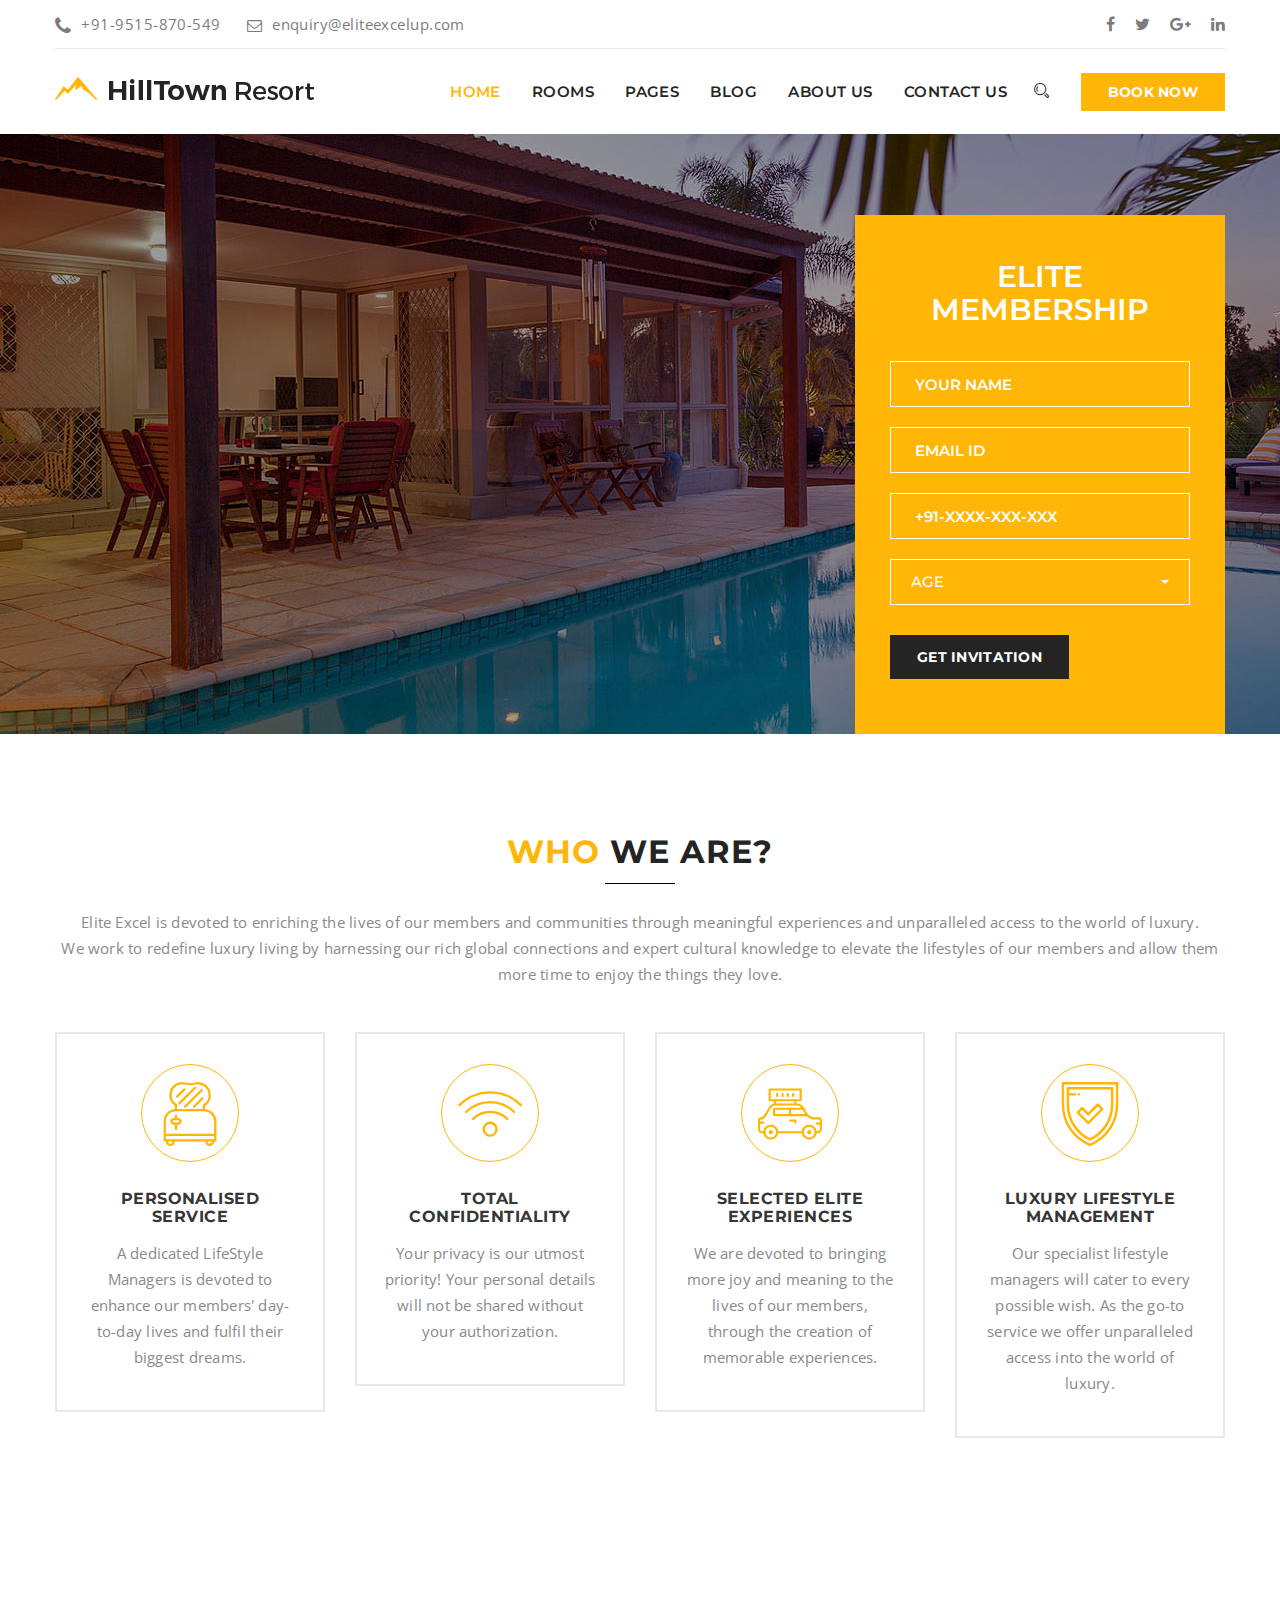
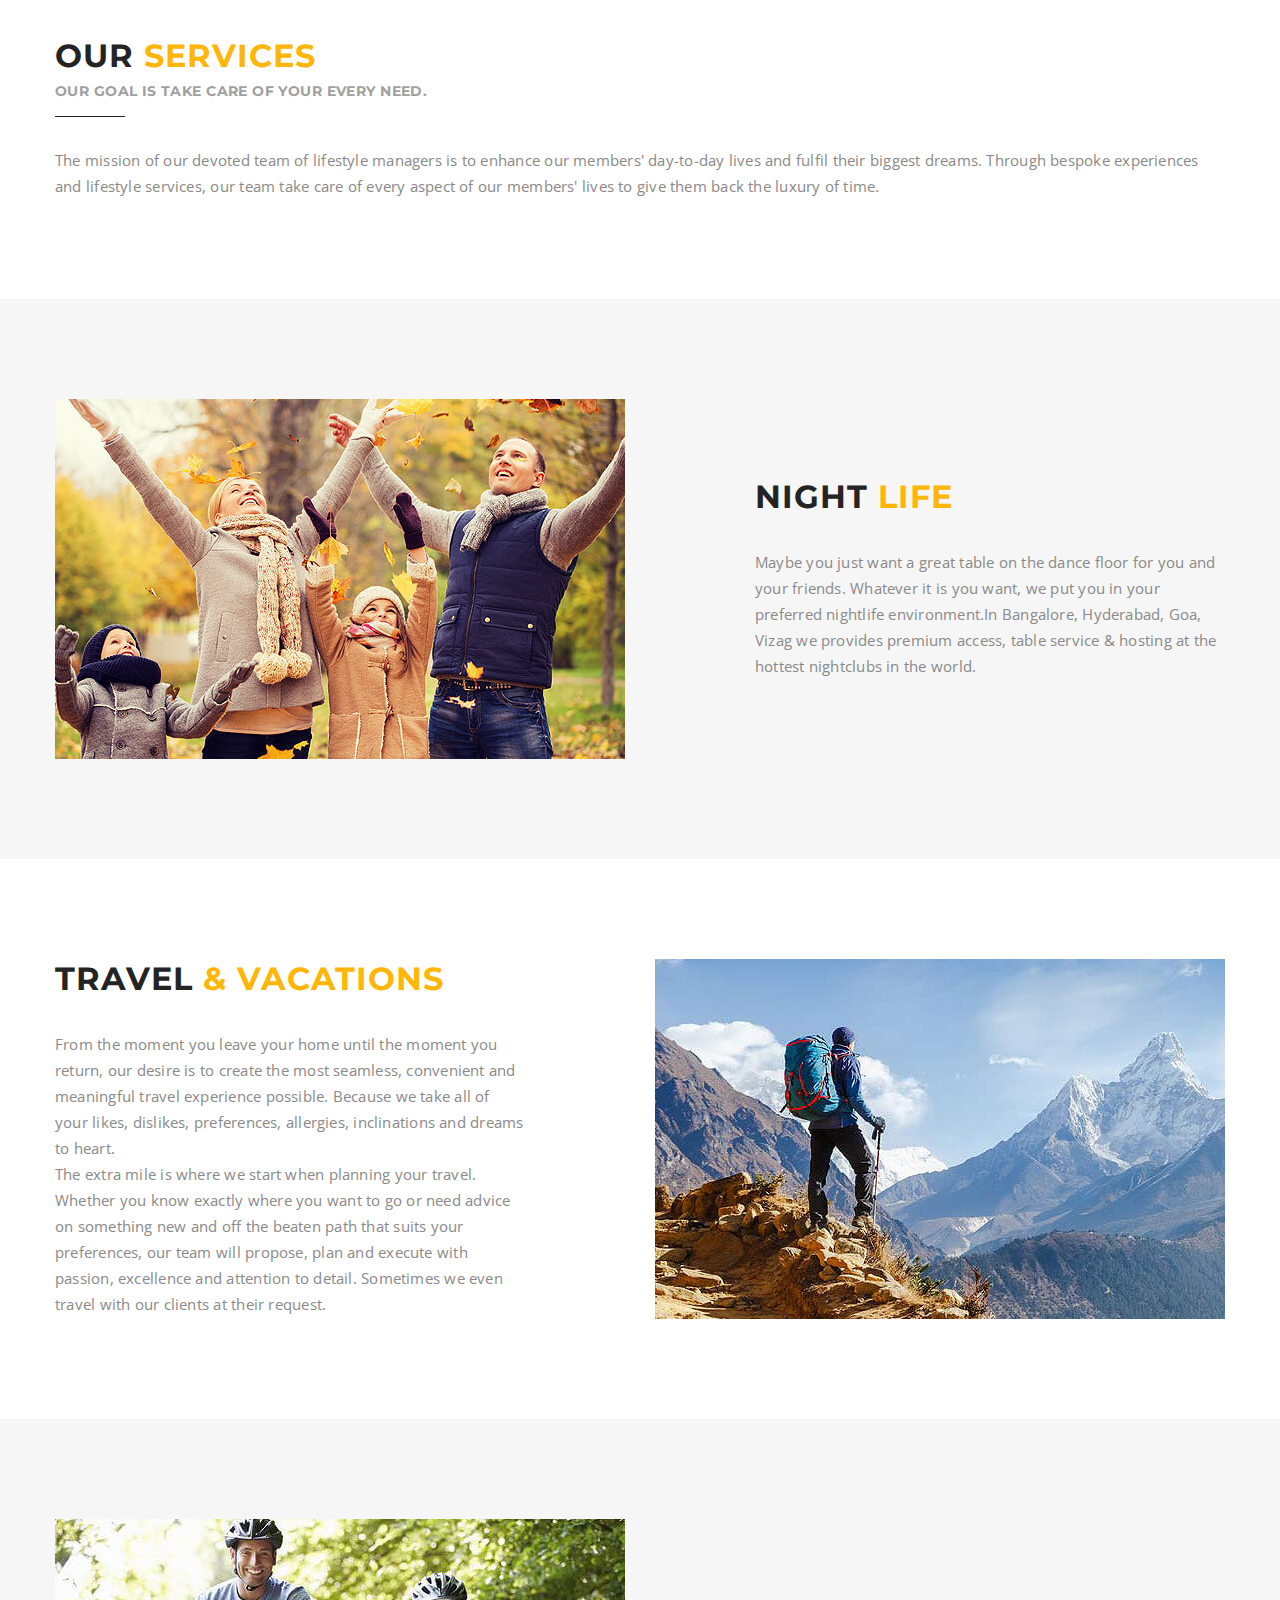
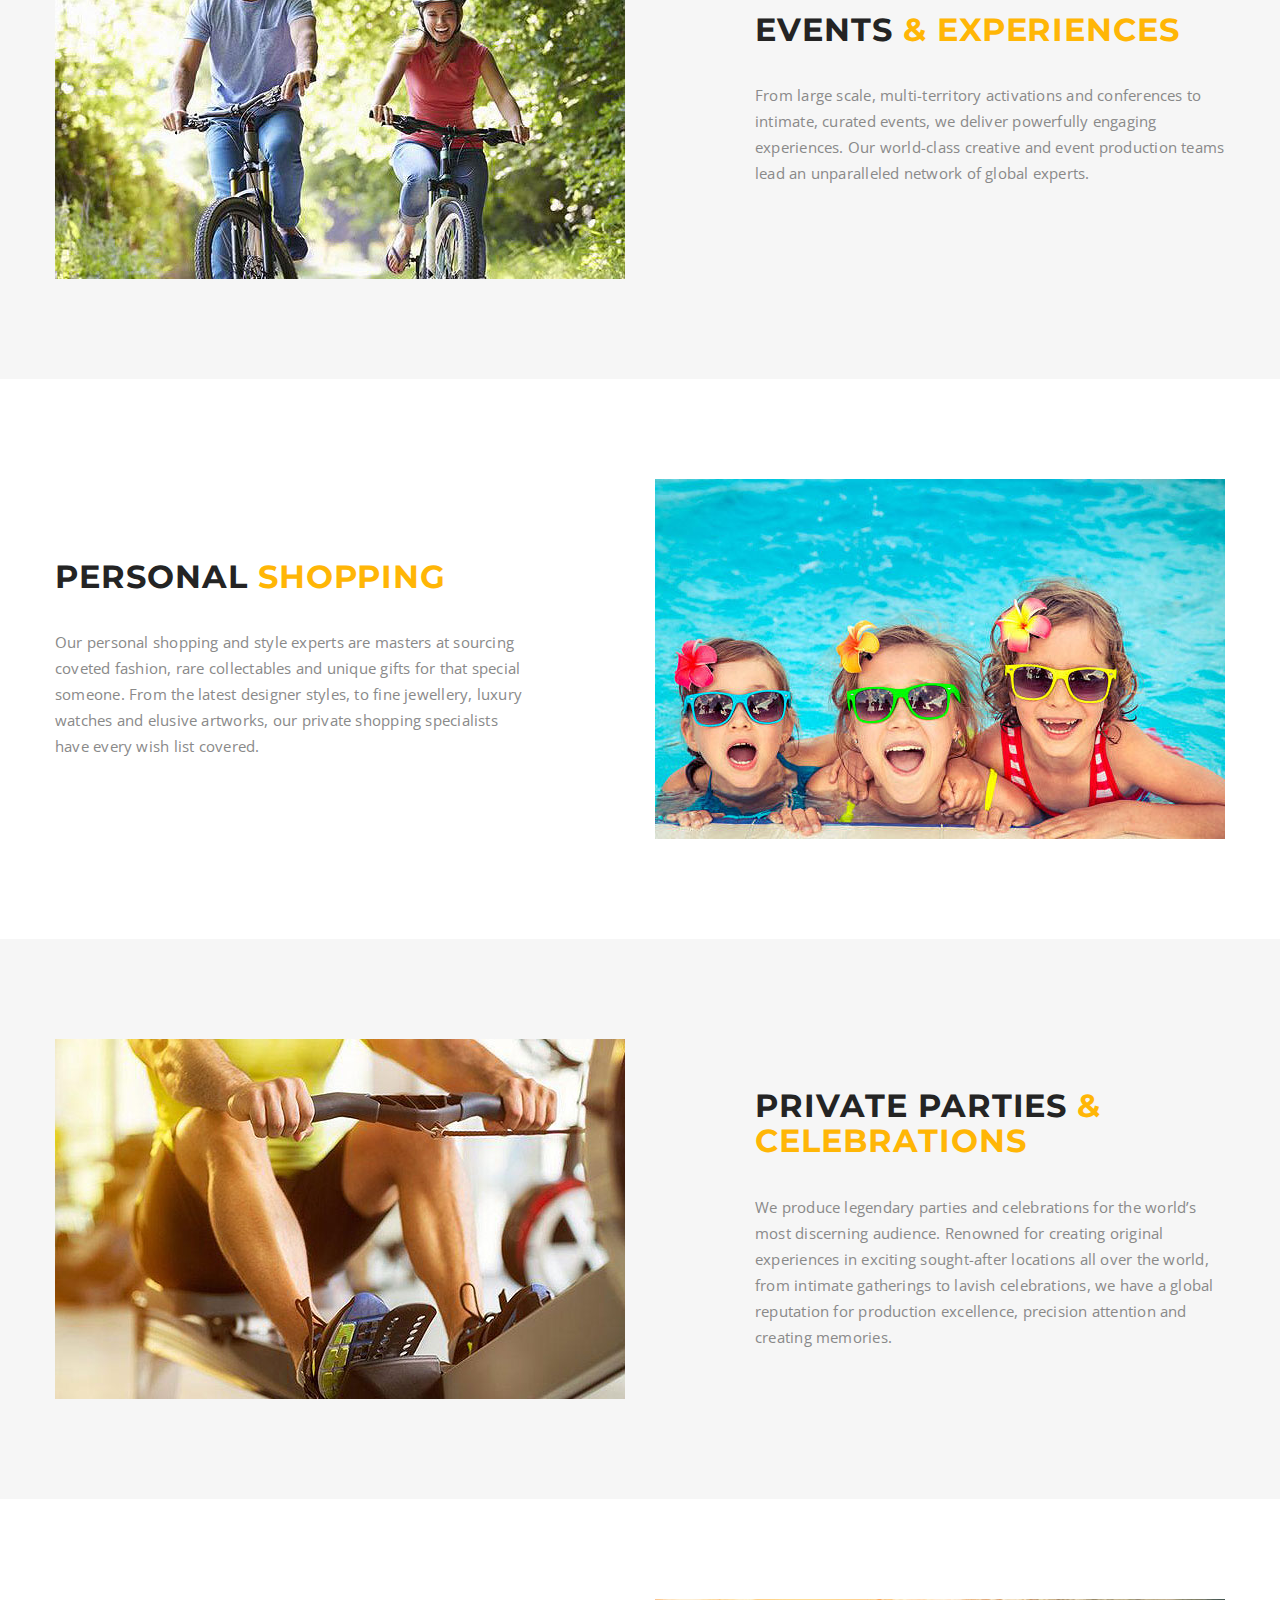
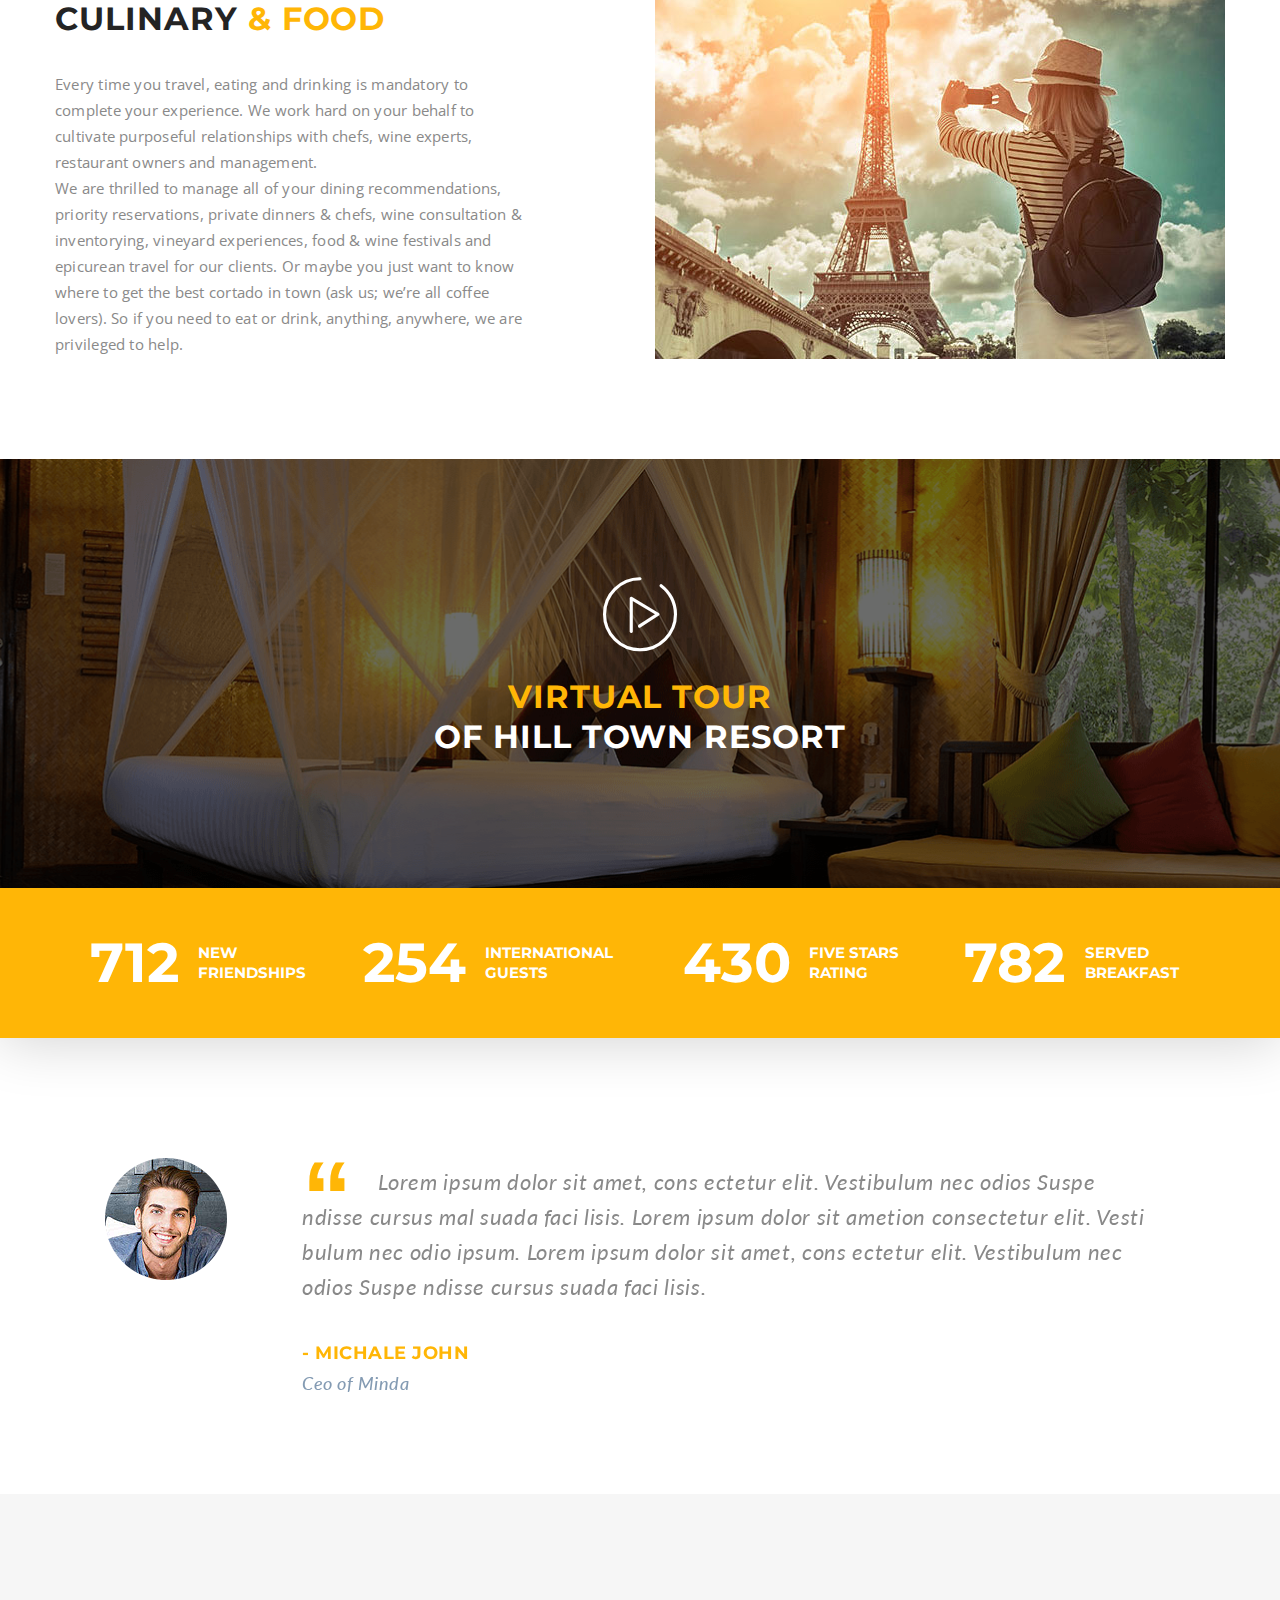
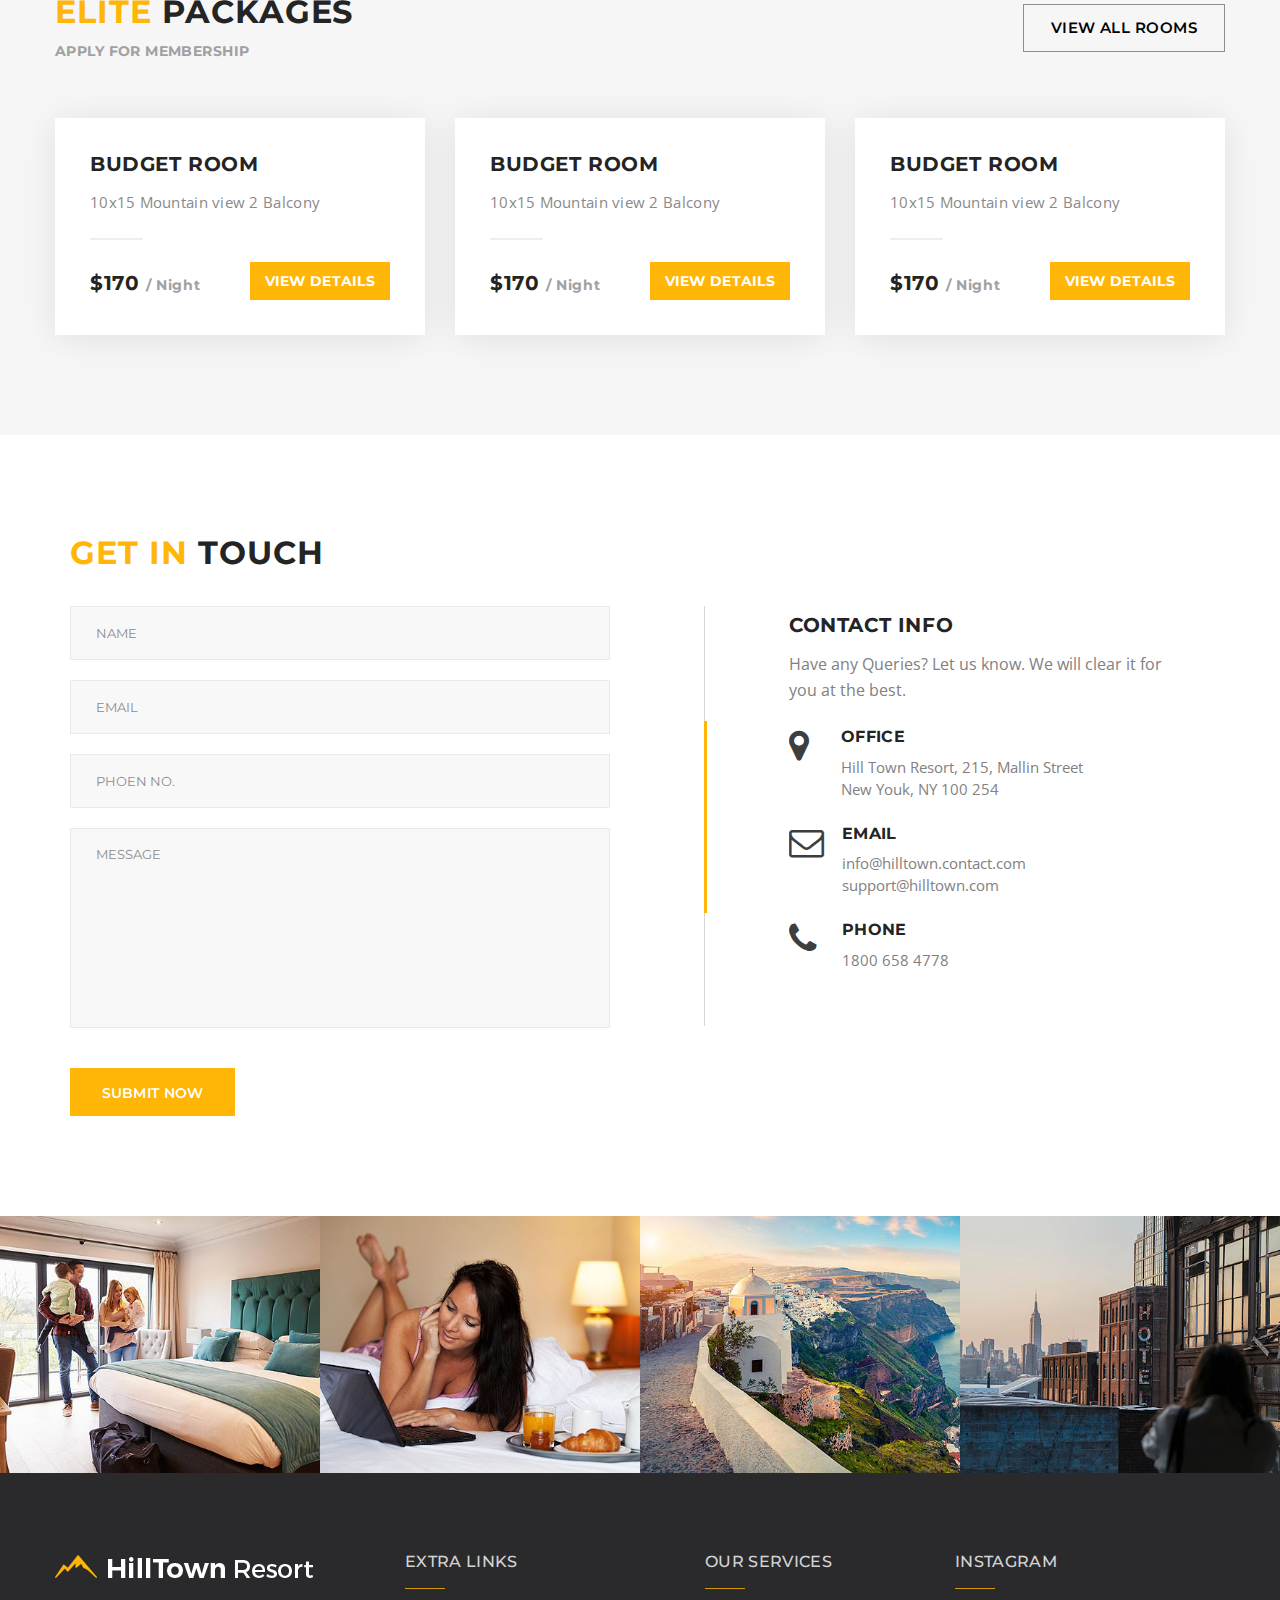
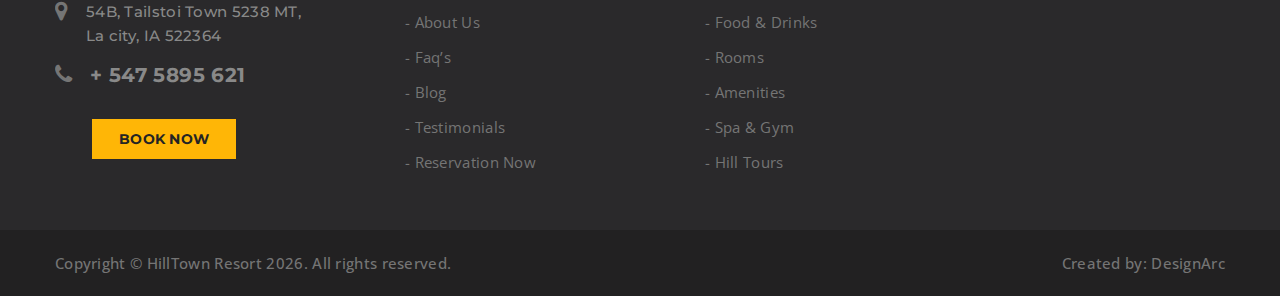
==== commit d5eb9a72: "- adding new index files - editing content" ====
--- a/index-3.html
+++ b/index-3.html
@@ -9,7 +9,7 @@
         
         <link rel="icon" href="img/fav-icon.png" type="image/x-icon" />
         <!-- The above 3 meta tags *must* come first in the head; any other head content must come *after* these tags -->
-        <title>HillTown Resort</title>
+        <title>Elite Excel</title>
 
         <!-- Icon css link -->
         <link href="css/font-awesome.min.css" rel="stylesheet">
@@ -49,8 +49,8 @@
                 <div class="container">
                     <div class="header_top_inner">
                         <div class="pull-left">
-                            <a href="#"><i class="fa fa-phone"></i>+ (1800) 456 7890</a>
-                            <a href="#"><i class="fa fa-envelope-o"></i>info@hilltownresort.com</a>
+                            <a href="#"><i class="fa fa-phone"></i>+91-9515-870-549</a>
+                            <a href="#"><i class="fa fa-envelope-o"></i>enquiry@eliteexcelup.com</a>
                         </div>
                         <div class="pull-right">
                             <ul class="header_social">
@@ -60,6 +60,7 @@
                                 <li><a href="#"><i class="fa fa-linkedin"></i></a></li>
                             </ul>
                         </div>
+
                     </div>
                 </div>
             </div>
@@ -183,36 +184,51 @@
                 <div class="container">
                     <div class="book_room_box">
                         <div class="book_table_item">
-                            <h3>Book Room</h3>
+                            <h3>Elite Membership</h3>
                         </div>
                         <div class="book_table_item">
+                            <div class="input-append">
+                              <input type="text" name="firstname" value="Your Name"><br>
+                            </div>
+                        </div>
+                        <div class="book_table_item">
+                            <div class="input-append">
+                              <input type="text" name="firstname" value="Email ID"><br>
+                            </div>
+                        </div>
+                        <div class="book_table_item">
+                            <div class="input-append">
+                              <input type="text" name="firstname" value="+91-XXXX-XXX-XXX"><br>
+                            </div>
+                        </div>
+                       <!--  <div class="book_table_item">
                             <div class="input-append date form_datetime">
                                 <input size="16" type="text" value="" readonly placeholder="Arrival Date">
                                 <span class="add-on"><i class="fa fa-calendar" aria-hidden="true"></i></span>
                             </div>
-                        </div>
-                        <div class="book_table_item">
+                        </div> -->
+                        <!-- <div class="book_table_item">
                             <div class="input-append date form_datetime">
                                 <input size="16" type="text" value="" readonly placeholder="Departure Date">
                                 <span class="add-on"><i class="fa fa-calendar" aria-hidden="true"></i></span>
                             </div>
-                        </div>
+                        </div> -->
                         <div class="book_table_item">
                             <select class="selectpicker">
-                                <option>Adults</option>
-                                <option>Adults</option>
-                                <option>Adults</option>
+                                <option>Age</option>
+                                <option>18</option>
+                                <option>19</option>
                             </select>
                         </div>
-                        <div class="book_table_item">
+                        <!--<div class="book_table_item">
                             <select class="selectpicker">
                                 <option>Children</option>
                                 <option>Children</option>
                                 <option>Children</option>
                             </select>
-                        </div>
+                        </div> -->
                         <div class="book_table_item">
-                            <a class="book_now_btn_black" href="#">Check Availability</a>
+                            <a class="book_now_btn_black" href="#">Get Invitation</a>
                         </div>
                     </div>
                 </div>
@@ -224,32 +240,290 @@
         <section class="spec_resort_area">
             <div class="container">
                 <div class="main_big_title">
-                    <h2>specification <span>of resort</span></h2>
-                    <p>quia non numquam eius modi tempora incidunt ut labore et dolore magnam aliquam quaerat voluptatem. Ut enim ad minima <br /> veniam. quis nostrum exercitationem ullam corporis suscipit laboriosam, nisi ut aliquid ex ea commodi consequatur? </p>
-                </div>
-                <div class="row spec_resort_inner">
-                    <div class="col-md-4 col-sm-6">
-                        <div class="spec_resort_item">
-                            <a class="resort_img" href="spa.html"><img src="img/resot/resot-2.jpg" alt=""></a>
-                            <h4>Restaurant</h4>
-                        </div>
-                    </div>
-                    <div class="col-md-4 col-sm-6">
-                        <div class="spec_resort_item">
-                            <a class="resort_img" href="spa.html"><img src="img/resot/resot-3.jpg" alt=""></a>
-                            <h4>spa and relax</h4>
-                        </div>
-                    </div>
-                    <div class="col-md-4 col-sm-6">
-                        <div class="spec_resort_item">
-                            <a class="resort_img" href="spa.html"><img src="img/resot/resot-4.jpg" alt=""></a>
-                            <h4>activities</h4>
+                    <h2>Who <span>we are?</span></h2>
+                    <p>Elite Excel is devoted to enriching the lives of our members and communities through meaningful experiences and unparalleled access to the world of luxury. <br /> We work to redefine luxury living by harnessing our rich global connections and expert cultural knowledge to elevate the lifestyles of our members and allow them more time to enjoy the things they love. </p>
+                </div>
+                <div class="row introduction_box">
+                    <div class="col-md-3 col-xs-6">
+                        <div class="introduction_item">
+                            <div class="intro_img">
+                                <i class="flaticon-toaster"></i>
+                            </div>
+                            <a href="#"><h4>Personalised Service</h4></a>
+                            <p>A dedicated LifeStyle Managers is devoted to enhance our members' day-to-day lives and fulfil their biggest dreams.</p>
+                        </div>
+                    </div>
+                    <div class="col-md-3 col-xs-6">
+                        <div class="introduction_item">
+                            <div class="intro_img">
+                                <i class="flaticon-wifi"></i>
+                            </div>
+                            <a href="#"><h4>Total Confidentiality</h4></a>
+                            <p>Your privacy is our utmost priority! Your personal details will not be shared without your authorization.</p>
+                        </div>
+                    </div>
+                    <div class="col-md-3 col-xs-6">
+                        <div class="introduction_item">
+                            <div class="intro_img">
+                                <i class="flaticon-taxi"></i>
+                            </div>
+                            <a href="#"><h4>Selected Elite Experiences</h4></a>
+                            <p>We are devoted to bringing more joy and meaning to the lives of our me­­­­­­­mbers, through the creation of memorable experiences. </p>
+                        </div>
+                    </div>
+                    <div class="col-md-3 col-xs-6">
+                        <div class="introduction_item">
+                            <div class="intro_img">
+                                <i class="flaticon-shield"></i>
+                            </div>
+                            <a href="#"><h4>Luxury LifeStyle Management</h4></a>
+                            <p> Our specialist lifestyle managers will cater to every possible wish. As the go-to service we offer unparalleled access into the world of luxury.</p>
                         </div>
                     </div>
                 </div>
             </div>
         </section>
         <!--================End Specification Resort Area =================-->
+        
+        <!--================Activities Area =================-->
+        <section class="activities_title">
+            <div class="container">
+                <div class="resort_title">
+                    <h2>Our <span>Services</span></h2>
+                    <h5>Our goal is take care of your every need.</h5>
+                    <p>The mission of our devoted team of lifestyle managers is to enhance our members' day-to-day lives and fulfil their biggest dreams. Through bespoke experiences and lifestyle services, our team take care of every aspect of our members' lives to give them back the luxury of time.</p>
+                </div>
+            </div>
+        </section>
+        <!--================Activities Area =================-->
+        
+        <!--================Activities Area =================-->
+        <section class="activities_area">
+            <div class="activities_item_inner">
+                <div class="container">
+                    <div class="row activities_item_row">
+                        <div class="col-md-6">
+                            <a href="activities.html" class="activities_img">
+                                <img src="img/activities/activities-1.jpg" alt="">
+                            </a>
+                        </div>
+                        <div class="col-md-6">
+                            <div class="activities_content">
+                                <h4>NIGHT <span>LIFE</span></h4>
+                                <p>Maybe you just want a great table on the dance floor for you and your friends.
+Whatever it is you want, we put you in your preferred nightlife environment.In Bangalore, Hyderabad, Goa, Vizag we provides premium access, table service & hosting at the hottest nightclubs in the world.</p>
+                            </div>
+                        </div>
+                    </div>
+                </div>
+            </div>
+            <div class="activities_item_inner">
+                <div class="container">
+                    <div class="row activities_item_row">
+                       <div class="col-md-6">
+                            <div class="activities_content left_activities">
+                                <h4>Travel <span>& Vacations</span></h4>
+                                <p>From the moment you leave your home until the moment you return, our desire is to create the most seamless, convenient and meaningful travel experience possible. 
+
+Because we take all of your likes, dislikes, preferences, allergies, inclinations and dreams to heart.   <br/>                   
+The extra mile is where we start when planning your travel. 
+
+Whether you know exactly where you want to go or need advice on something new and off the beaten path that suits your preferences, our team will propose, plan and execute with passion, excellence and attention to detail.  Sometimes we even travel with our clients at their request. </p>
+                            </div>
+                        </div>
+                        <div class="col-md-6">
+                            <a href="activities.html" class="activities_img">
+                                <img src="img/activities/activities-2.jpg" alt="">
+                            </a>
+                        </div>
+                    </div>
+                </div>
+            </div>
+            <div class="activities_item_inner">
+                <div class="container">
+                    <div class="row activities_item_row">
+                       <div class="col-md-6">
+                            <a href="activities.html" class="activities_img">
+                                <img src="img/activities/activities-3.jpg" alt="">
+                            </a>
+                        </div>
+                       <div class="col-md-6">
+                            <div class="activities_content">
+                                <h4>Events <span>& Experiences</span></h4>
+                                <p>From large scale, multi-territory activations and conferences to intimate, curated events, we deliver powerfully engaging experiences. Our world-class creative and event production teams lead an unparalleled network of global experts.</p>
+                            </div>
+                        </div>
+                    </div>
+                </div>
+            </div>
+            <div class="activities_item_inner">
+                <div class="container">
+                    <div class="row activities_item_row">
+                       <div class="col-md-6">
+                            <div class="activities_content left_activities">
+                                <h4>Personal <span>Shopping</span></h4>
+                                <p>Our personal shopping and style experts are masters at sourcing coveted fashion, rare collectables and unique gifts for that special someone. From the latest designer styles, to fine jewellery, luxury watches and elusive artworks, our private shopping specialists have every wish list covered.</p>
+                            </div>
+                        </div>
+                        <div class="col-md-6">
+                            <a href="activities.html" class="activities_img">
+                                <img src="img/activities/activities-4.jpg" alt="">
+                            </a>
+                        </div>
+                    </div>
+                </div>
+            </div>
+            <div class="activities_item_inner">
+                <div class="container">
+                    <div class="row activities_item_row">
+                       <div class="col-md-6">
+                            <a href="activities.html" class="activities_img">
+                                <img src="img/activities/activities-5.jpg" alt="">
+                            </a>
+                        </div>
+                       <div class="col-md-6">
+                            <div class="activities_content">
+                                <h4>Private Parties <span>& Celebrations</span></h4>
+                                <p>We produce legendary parties and celebrations for the world’s most discerning audience. Renowned for creating original experiences in exciting sought-after locations all over the world, from intimate gatherings to lavish celebrations, we have a global reputation for production excellence, precision attention and creating memories.</p>
+                            </div>
+                        </div>
+                    </div>
+                </div>
+            </div>
+            <div class="activities_item_inner">
+                <div class="container">
+                    <div class="row activities_item_row">
+                       <div class="col-md-6">
+                            <div class="activities_content left_activities">
+                                <h4>Culinary <span>& Food</span></h4>
+                                <p>Every time you travel, eating and drinking is mandatory to complete your experience.  
+
+We work hard on your behalf to cultivate purposeful relationships with chefs, wine experts, restaurant owners and management.
+<br/>
+We are thrilled to manage all of your dining recommendations, priority reservations, private dinners & chefs, wine consultation & inventorying, vineyard experiences, food & wine festivals and epicurean travel for our clients.  Or maybe you just want to know where to get the best cortado in town (ask us; we’re all coffee lovers).
+
+So if you need to eat or drink, anything, anywhere, we are privileged to help.</p>
+                            </div>
+                        </div>
+                        <div class="col-md-6">
+                            <a href="activities.html" class="activities_img">
+                                <img src="img/activities/activities-6.jpg" alt="">
+                            </a>
+                        </div>
+                    </div>
+                </div>
+            </div>
+        </section>
+        <!--================End Activities Area =================-->
+
+
+        <!--================Video Area =================-->
+        <section class="video_area">
+            <div class="container">
+                <div class="video_inner">
+                    <a class="popup-youtube" href="https://www.youtube.com/watch?v=48uPk1SA37Y"><i class="flaticon-play-button"></i></a>
+                    <h4>virtual Tour</h4>
+                    <h5>of Hill Town Resort</h5>
+                </div>
+            </div>
+        </section>
+        <!--================End Video Area =================-->
+        
+        <!--================Fun Fact Area =================-->
+        <section class="fun_fact_area yellow_fun_fact">
+            <div class="container">
+                <div class="row">
+                    <div class="fun_fact_box row m0">
+                        <div class="col-md-3 col-sm-6">
+                            <div class="media">
+                                <div class="media-left">
+                                    <h3 class="counter">712</h3>
+                                </div>
+                                <div class="media-body">
+                                    <h4>new <br /> friendships</h4>
+                                </div>
+                            </div>
+                        </div>
+                        <div class="col-md-3 col-sm-6">
+                            <div class="media">
+                                <div class="media-left">
+                                    <h3 class="counter">254</h3>
+                                </div>
+                                <div class="media-body">
+                                    <h4>International <br /> Guests</h4>
+                                </div>
+                            </div>
+                        </div>
+                        <div class="col-md-3 col-sm-6">
+                            <div class="media">
+                                <div class="media-left">
+                                    <h3 class="counter">430</h3>
+                                </div>
+                                <div class="media-body">
+                                    <h4>five stars <br /> rating</h4>
+                                </div>
+                            </div>
+                        </div>
+                        <div class="col-md-3 col-sm-6">
+                            <div class="media">
+                                <div class="media-left">
+                                    <h3 class="counter">782</h3>
+                                </div>
+                                <div class="media-body">
+                                    <h4>Served <br /> Breakfast</h4>
+                                </div>
+                            </div>
+                        </div>
+                    </div>
+                </div>
+            </div>
+        </section>
+        <!--================End Fun Fact Area =================-->
+        
+        <!--================Client Testimonial Area =================-->
+        <section class="client_area client_three">
+            <div class="container">
+                <div class="clients_slider owl-carousel">
+                    <div class="item">
+                        <div class="media">
+                            <div class="media-left">
+                                <img src="img/clients/client-1.png" alt="">
+                            </div>
+                            <div class="media-body">
+                                <p><i>“</i> Lorem ipsum dolor sit amet, cons ectetur elit. Vestibulum nec odios Suspe ndisse cursus mal suada faci lisis. Lorem ipsum dolor sit ametion consectetur elit. Vesti bulum nec odio ipsum. Lorem ipsum dolor sit amet, cons ectetur elit. Vestibulum nec odios Suspe ndisse cursus suada faci lisis. </p>
+                                <a href="#"><h4>- Michale John</h4></a>
+                                <h5>Ceo of Minda</h5>
+                            </div>
+                        </div>
+                    </div>
+                    <div class="item">
+                        <div class="media">
+                            <div class="media-left">
+                                <img src="img/clients/client-1.png" alt="">
+                            </div>
+                            <div class="media-body">
+                                <p><i>“</i> Lorem ipsum dolor sit amet, cons ectetur elit. Vestibulum nec odios Suspe ndisse cursus mal suada faci lisis. Lorem ipsum dolor sit ametion consectetur elit. Vesti bulum nec odio ipsum. Lorem ipsum dolor sit amet, cons ectetur elit. Vestibulum nec odios Suspe ndisse cursus suada faci lisis. </p>
+                                <a href="#"><h4>- Michale John</h4></a>
+                                <h5>Ceo of Minda</h5>
+                            </div>
+                        </div>
+                    </div>
+                    <div class="item">
+                        <div class="media">
+                            <div class="media-left">
+                                <img src="img/clients/client-1.png" alt="">
+                            </div>
+                            <div class="media-body">
+                                <p><i>“</i> Lorem ipsum dolor sit amet, cons ectetur elit. Vestibulum nec odios Suspe ndisse cursus mal suada faci lisis. Lorem ipsum dolor sit ametion consectetur elit. Vesti bulum nec odio ipsum. Lorem ipsum dolor sit amet, cons ectetur elit. Vestibulum nec odios Suspe ndisse cursus suada faci lisis. </p>
+                                <a href="#"><h4>- Shravan</h4></a>
+                                <h5>OmegaPay</h5>
+                            </div>
+                        </div>
+                    </div>
+                </div>
+            </div>
+        </section>
+        <!--================End Client Testimonial Area =================-->
         
         <!--================Explor Room Area =================-->
         <section class="explor_room_area">
@@ -257,8 +531,8 @@
                 <div class="explor_title row m0">
                     <div class="pull-left">
                         <div class="left_ex_title">
-                            <h2>Explor Our <span>rooms</span></h2>
-                            <p>choose room according to budget</p>
+                            <h2>Elite <span>packages</span></h2>
+                            <p>Apply for membership</p>
                         </div>
                     </div>
                     <div class="pull-right">
@@ -268,9 +542,9 @@
                 <div class="row explor_room_item_inner">
                     <div class="col-md-4 col-sm-6">
                         <div class="explor_item">
-                            <a href="room-details.html" class="room_image">
+                            <!-- <a href="room-details.html" class="room_image">
                                 <img src="img/room/room-1.jpg" alt="">
-                            </a>
+                            </a> -->
                             <div class="explor_text">
                                 <a href="#"><h4>Budget room</h4></a>
                                 <ul>
@@ -291,9 +565,9 @@
                     </div>
                     <div class="col-md-4 col-sm-6">
                         <div class="explor_item">
-                            <a href="room-details.html" class="room_image">
+                            <!-- <a href="room-details.html" class="room_image">
                                 <img src="img/room/room-2.jpg" alt="">
-                            </a>
+                            </a> -->
                             <div class="explor_text">
                                 <a href="#"><h4>Budget room</h4></a>
                                 <ul>
@@ -314,9 +588,9 @@
                     </div>
                     <div class="col-md-4 col-sm-6">
                         <div class="explor_item">
-                            <a href="room-details.html" class="room_image">
+                            <!-- <a href="room-details.html" class="room_image">
                                 <img src="img/room/room-3.jpg" alt="">
-                            </a>
+                            </a> -->
                             <div class="explor_text">
                                 <a href="#"><h4>Budget room</h4></a>
                                 <ul>
@@ -339,117 +613,9 @@
             </div>
         </section>
         <!--================End Explor Room Area =================-->
-        
-        <!--================Video Area =================-->
-        <section class="video_area">
-            <div class="container">
-                <div class="video_inner">
-                    <a class="popup-youtube" href="https://www.youtube.com/watch?v=48uPk1SA37Y"><i class="flaticon-play-button"></i></a>
-                    <h4>virtual Tour</h4>
-                    <h5>of Hill Town Resort</h5>
-                </div>
-            </div>
-        </section>
-        <!--================End Video Area =================-->
-        
-        <!--================Fun Fact Area =================-->
-        <section class="fun_fact_area yellow_fun_fact">
-            <div class="container">
-                <div class="row">
-                    <div class="fun_fact_box row m0">
-                        <div class="col-md-3 col-sm-6">
-                            <div class="media">
-                                <div class="media-left">
-                                    <h3 class="counter">712</h3>
-                                </div>
-                                <div class="media-body">
-                                    <h4>new <br /> friendships</h4>
-                                </div>
-                            </div>
-                        </div>
-                        <div class="col-md-3 col-sm-6">
-                            <div class="media">
-                                <div class="media-left">
-                                    <h3 class="counter">254</h3>
-                                </div>
-                                <div class="media-body">
-                                    <h4>International <br /> Guests</h4>
-                                </div>
-                            </div>
-                        </div>
-                        <div class="col-md-3 col-sm-6">
-                            <div class="media">
-                                <div class="media-left">
-                                    <h3 class="counter">430</h3>
-                                </div>
-                                <div class="media-body">
-                                    <h4>five stars <br /> rating</h4>
-                                </div>
-                            </div>
-                        </div>
-                        <div class="col-md-3 col-sm-6">
-                            <div class="media">
-                                <div class="media-left">
-                                    <h3 class="counter">782</h3>
-                                </div>
-                                <div class="media-body">
-                                    <h4>Served <br /> Breakfast</h4>
-                                </div>
-                            </div>
-                        </div>
-                    </div>
-                </div>
-            </div>
-        </section>
-        <!--================End Fun Fact Area =================-->
-        
-        <!--================Client Testimonial Area =================-->
-        <section class="client_area client_three">
-            <div class="container">
-                <div class="clients_slider owl-carousel">
-                    <div class="item">
-                        <div class="media">
-                            <div class="media-left">
-                                <img src="img/clients/client-1.png" alt="">
-                            </div>
-                            <div class="media-body">
-                                <p><i>“</i> Lorem ipsum dolor sit amet, cons ectetur elit. Vestibulum nec odios Suspe ndisse cursus mal suada faci lisis. Lorem ipsum dolor sit ametion consectetur elit. Vesti bulum nec odio ipsum. Lorem ipsum dolor sit amet, cons ectetur elit. Vestibulum nec odios Suspe ndisse cursus suada faci lisis. </p>
-                                <a href="#"><h4>- Michale John</h4></a>
-                                <h5>Ceo of Minda</h5>
-                            </div>
-                        </div>
-                    </div>
-                    <div class="item">
-                        <div class="media">
-                            <div class="media-left">
-                                <img src="img/clients/client-1.png" alt="">
-                            </div>
-                            <div class="media-body">
-                                <p><i>“</i> Lorem ipsum dolor sit amet, cons ectetur elit. Vestibulum nec odios Suspe ndisse cursus mal suada faci lisis. Lorem ipsum dolor sit ametion consectetur elit. Vesti bulum nec odio ipsum. Lorem ipsum dolor sit amet, cons ectetur elit. Vestibulum nec odios Suspe ndisse cursus suada faci lisis. </p>
-                                <a href="#"><h4>- Michale John</h4></a>
-                                <h5>Ceo of Minda</h5>
-                            </div>
-                        </div>
-                    </div>
-                    <div class="item">
-                        <div class="media">
-                            <div class="media-left">
-                                <img src="img/clients/client-1.png" alt="">
-                            </div>
-                            <div class="media-body">
-                                <p><i>“</i> Lorem ipsum dolor sit amet, cons ectetur elit. Vestibulum nec odios Suspe ndisse cursus mal suada faci lisis. Lorem ipsum dolor sit ametion consectetur elit. Vesti bulum nec odio ipsum. Lorem ipsum dolor sit amet, cons ectetur elit. Vestibulum nec odios Suspe ndisse cursus suada faci lisis. </p>
-                                <a href="#"><h4>- Michale John</h4></a>
-                                <h5>Ceo of Minda</h5>
-                            </div>
-                        </div>
-                    </div>
-                </div>
-            </div>
-        </section>
-        <!--================End Client Testimonial Area =================-->
-        
+
         <!--================Latest News Area =================-->
-        <section class="latest_news_area">
+        <!-- <section class="latest_news_area">
             <div class="container">
                 <div class="row">
                     <div class="col-md-8">
@@ -513,7 +679,7 @@
                     </div>
                 </div>
             </div>
-        </section>
+        </section> -->
         <!--================End Latest News Area =================-->
         
         <!--================Get Contact Area =================-->
